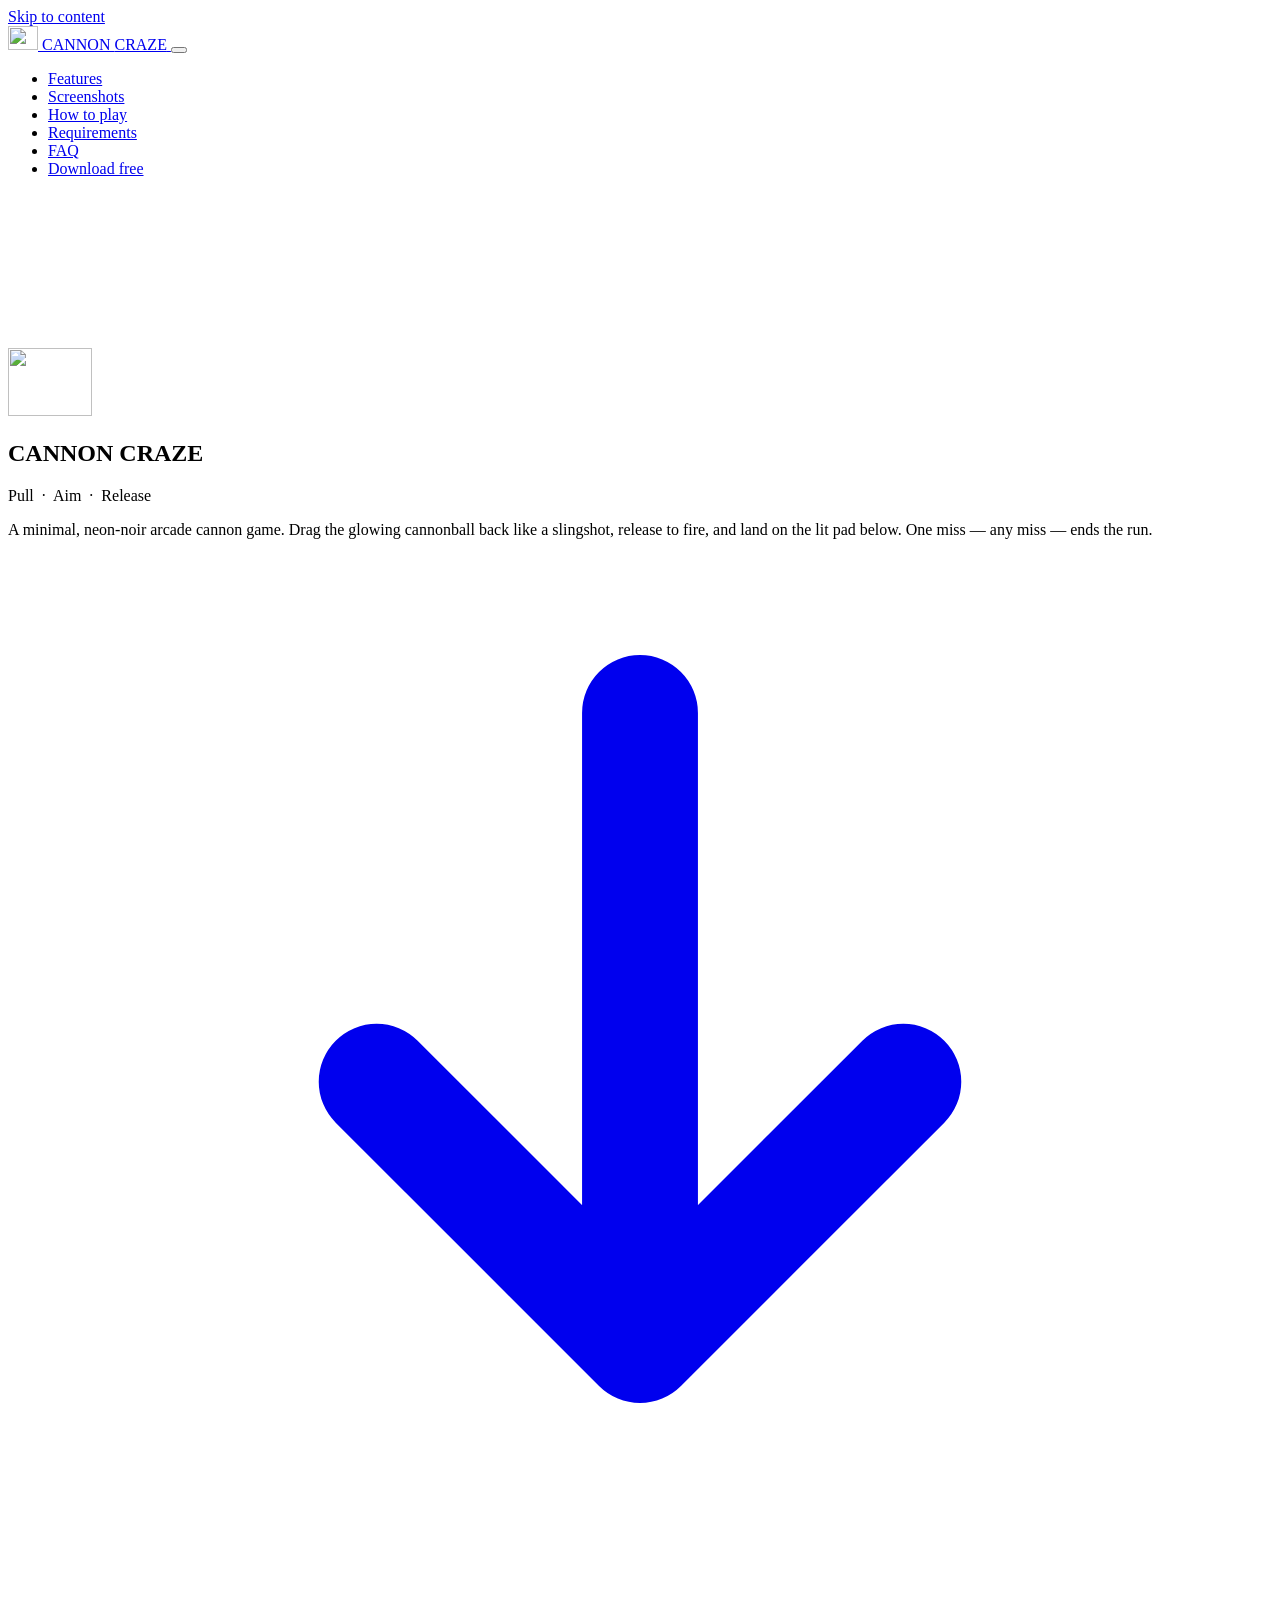
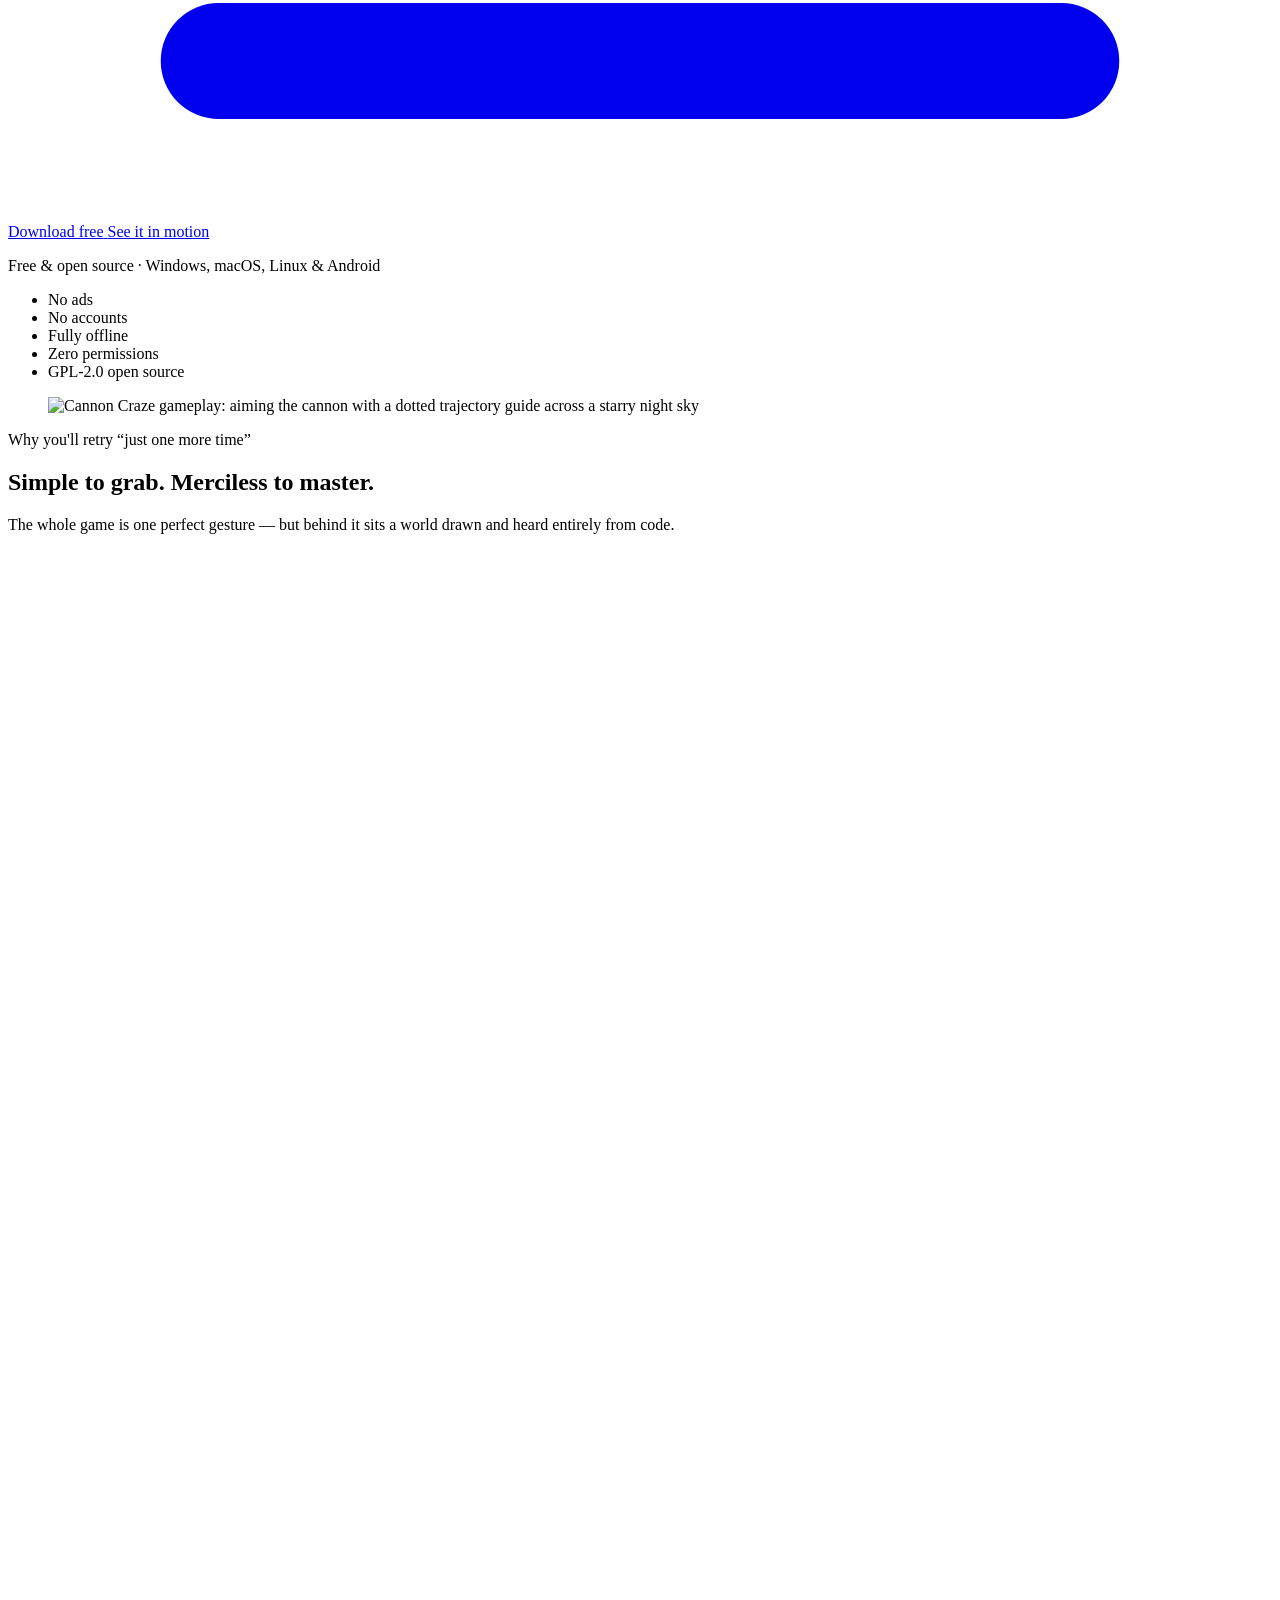
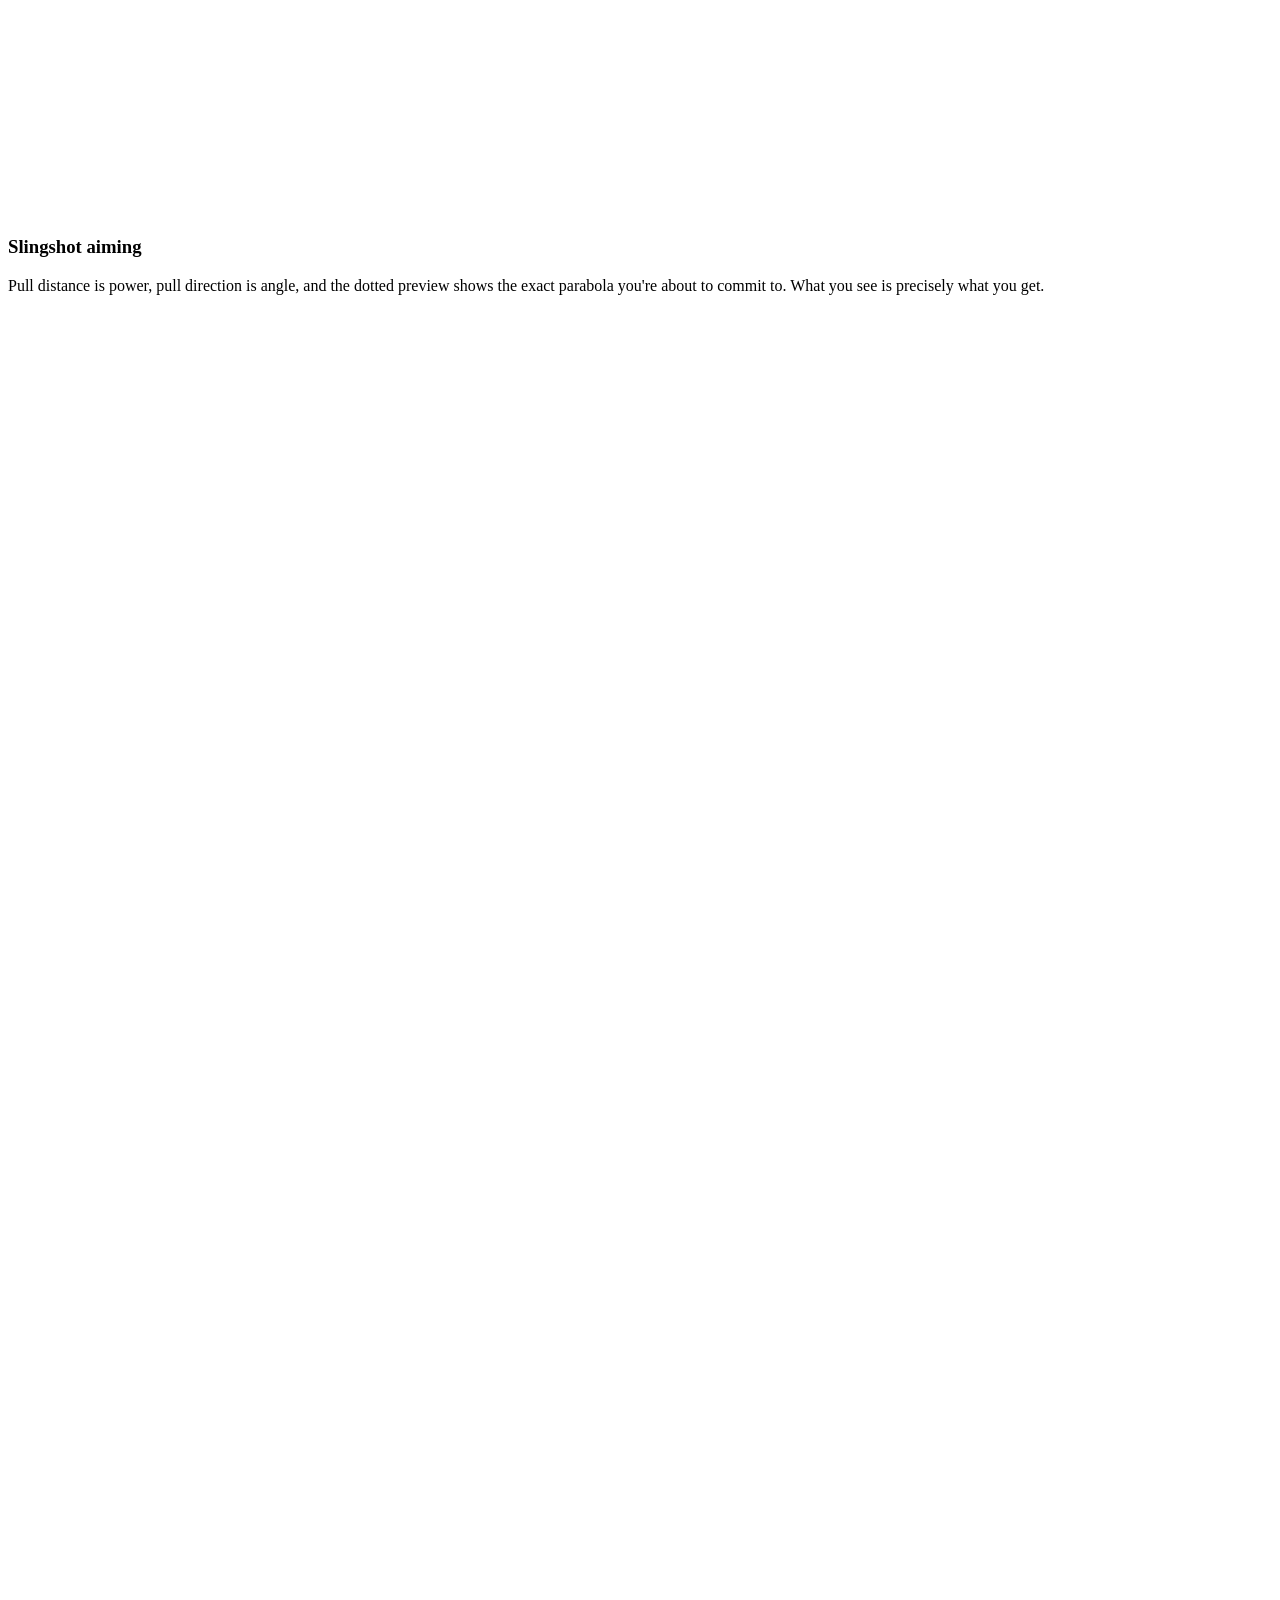
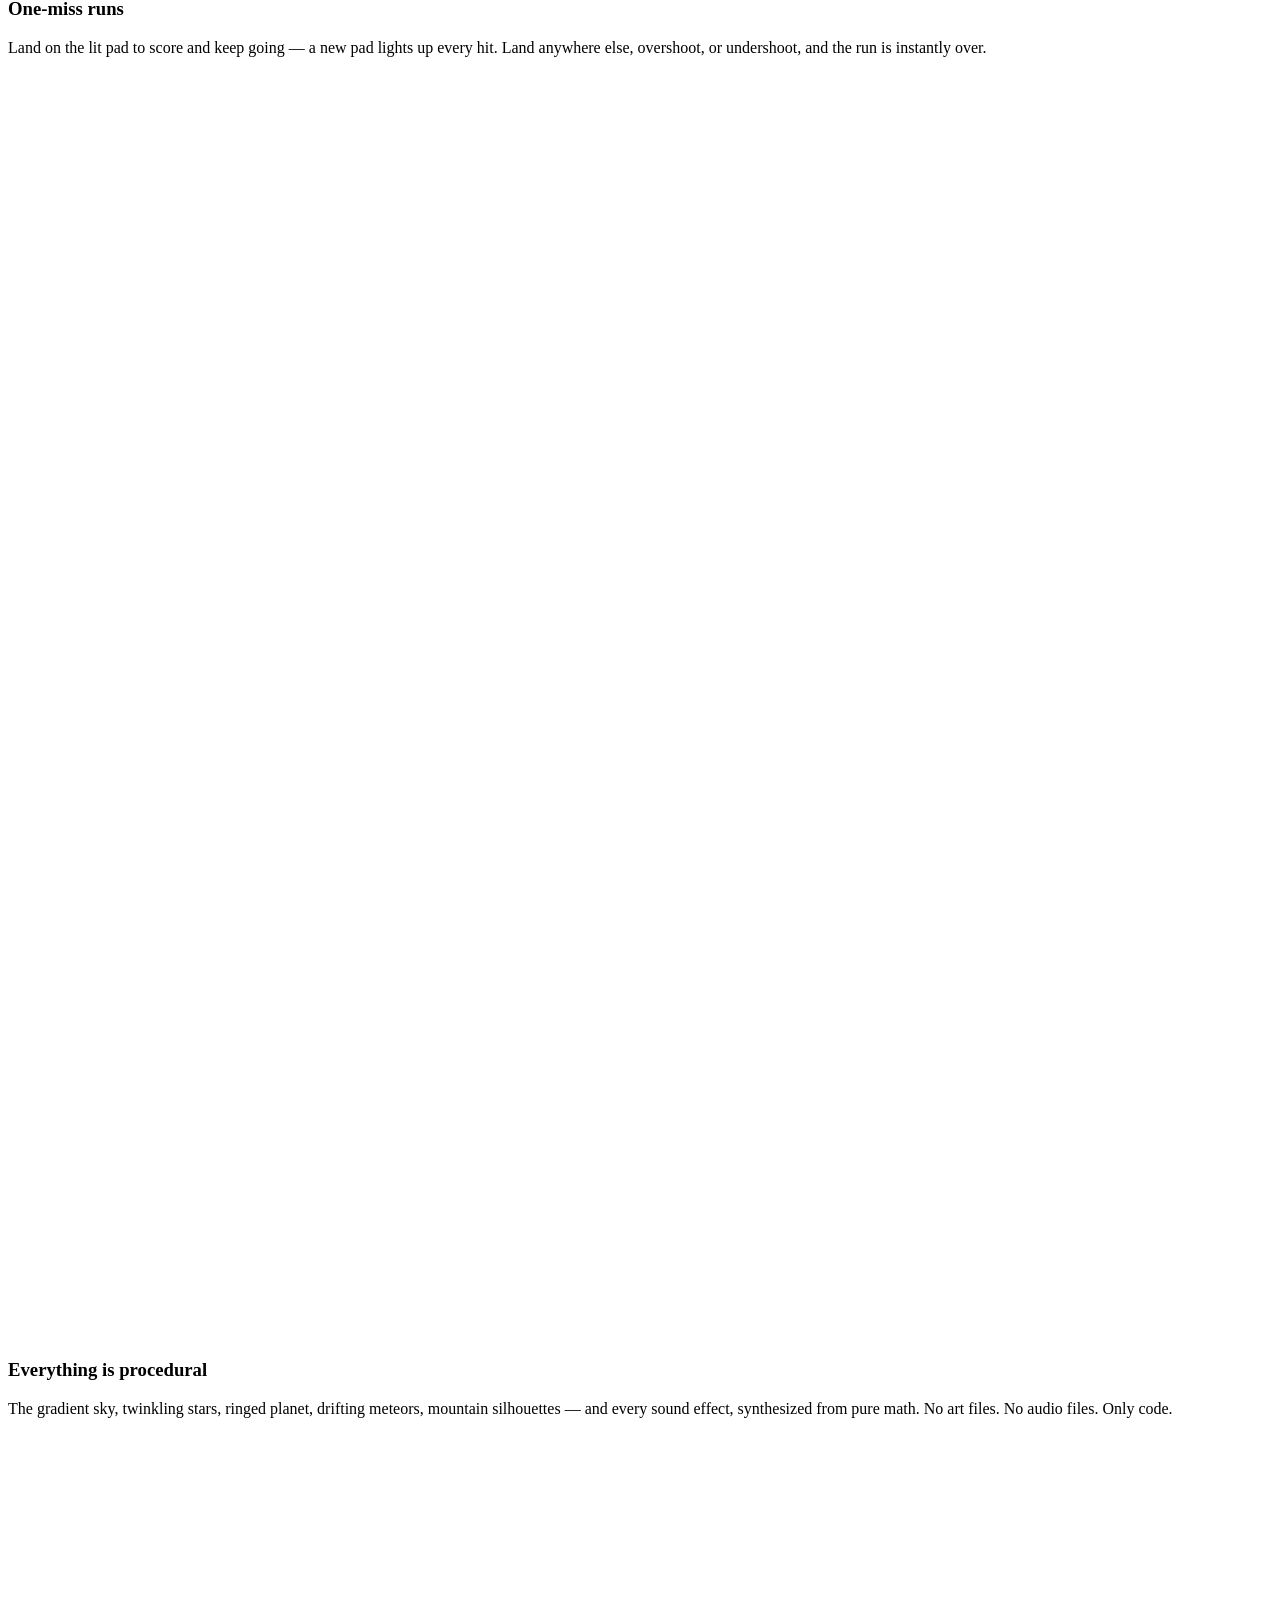
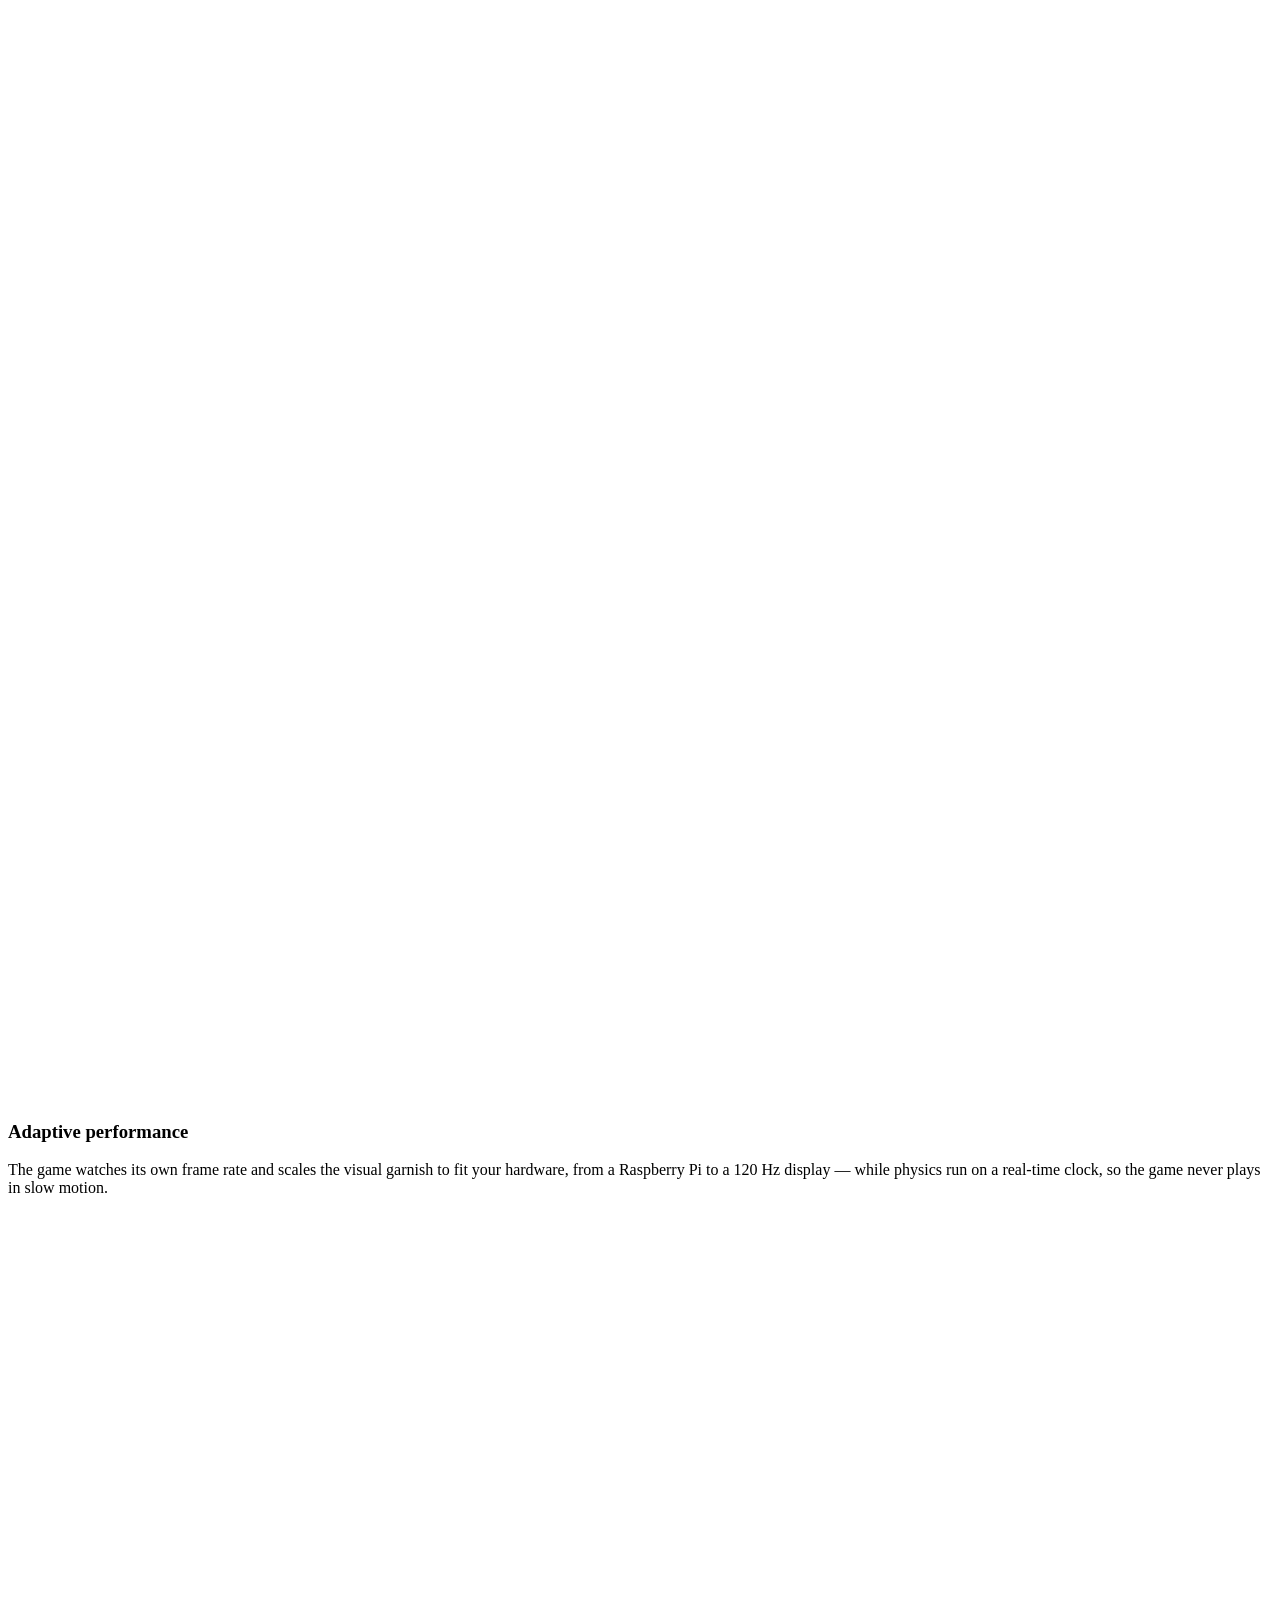
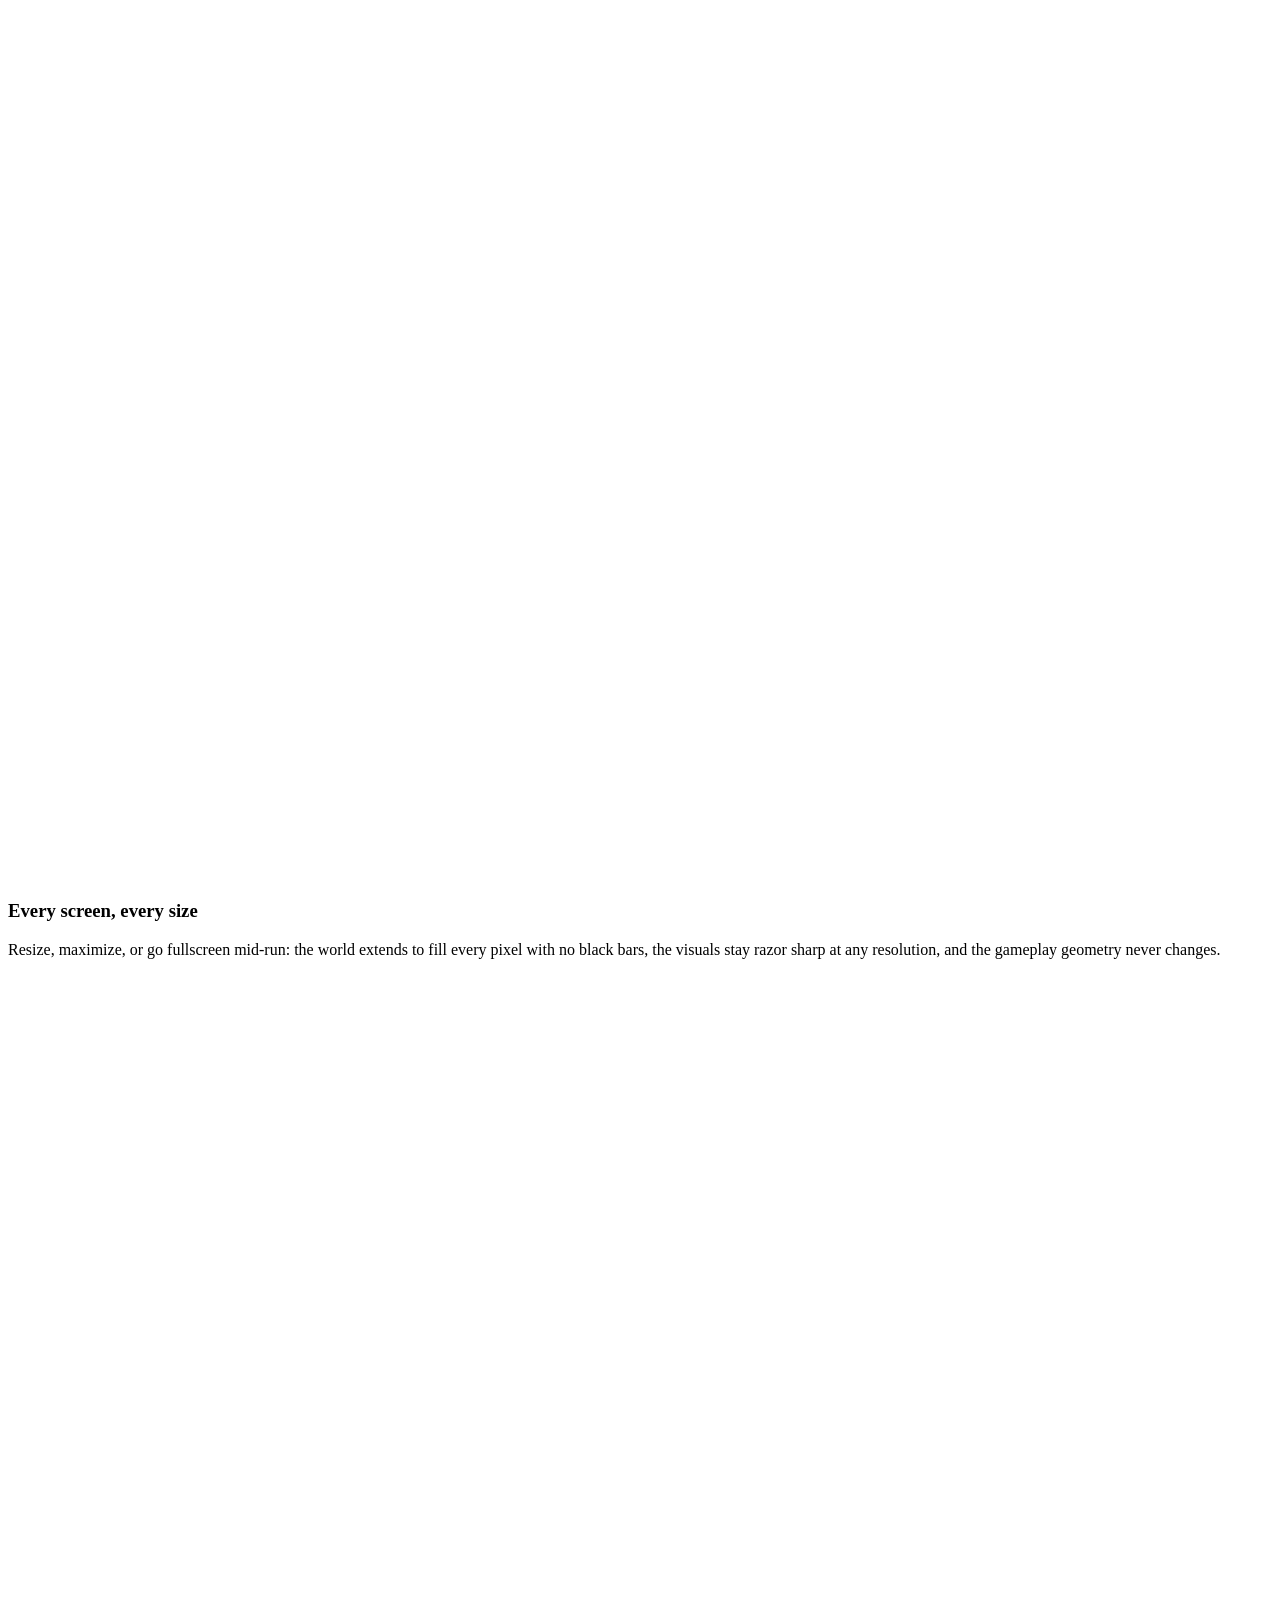
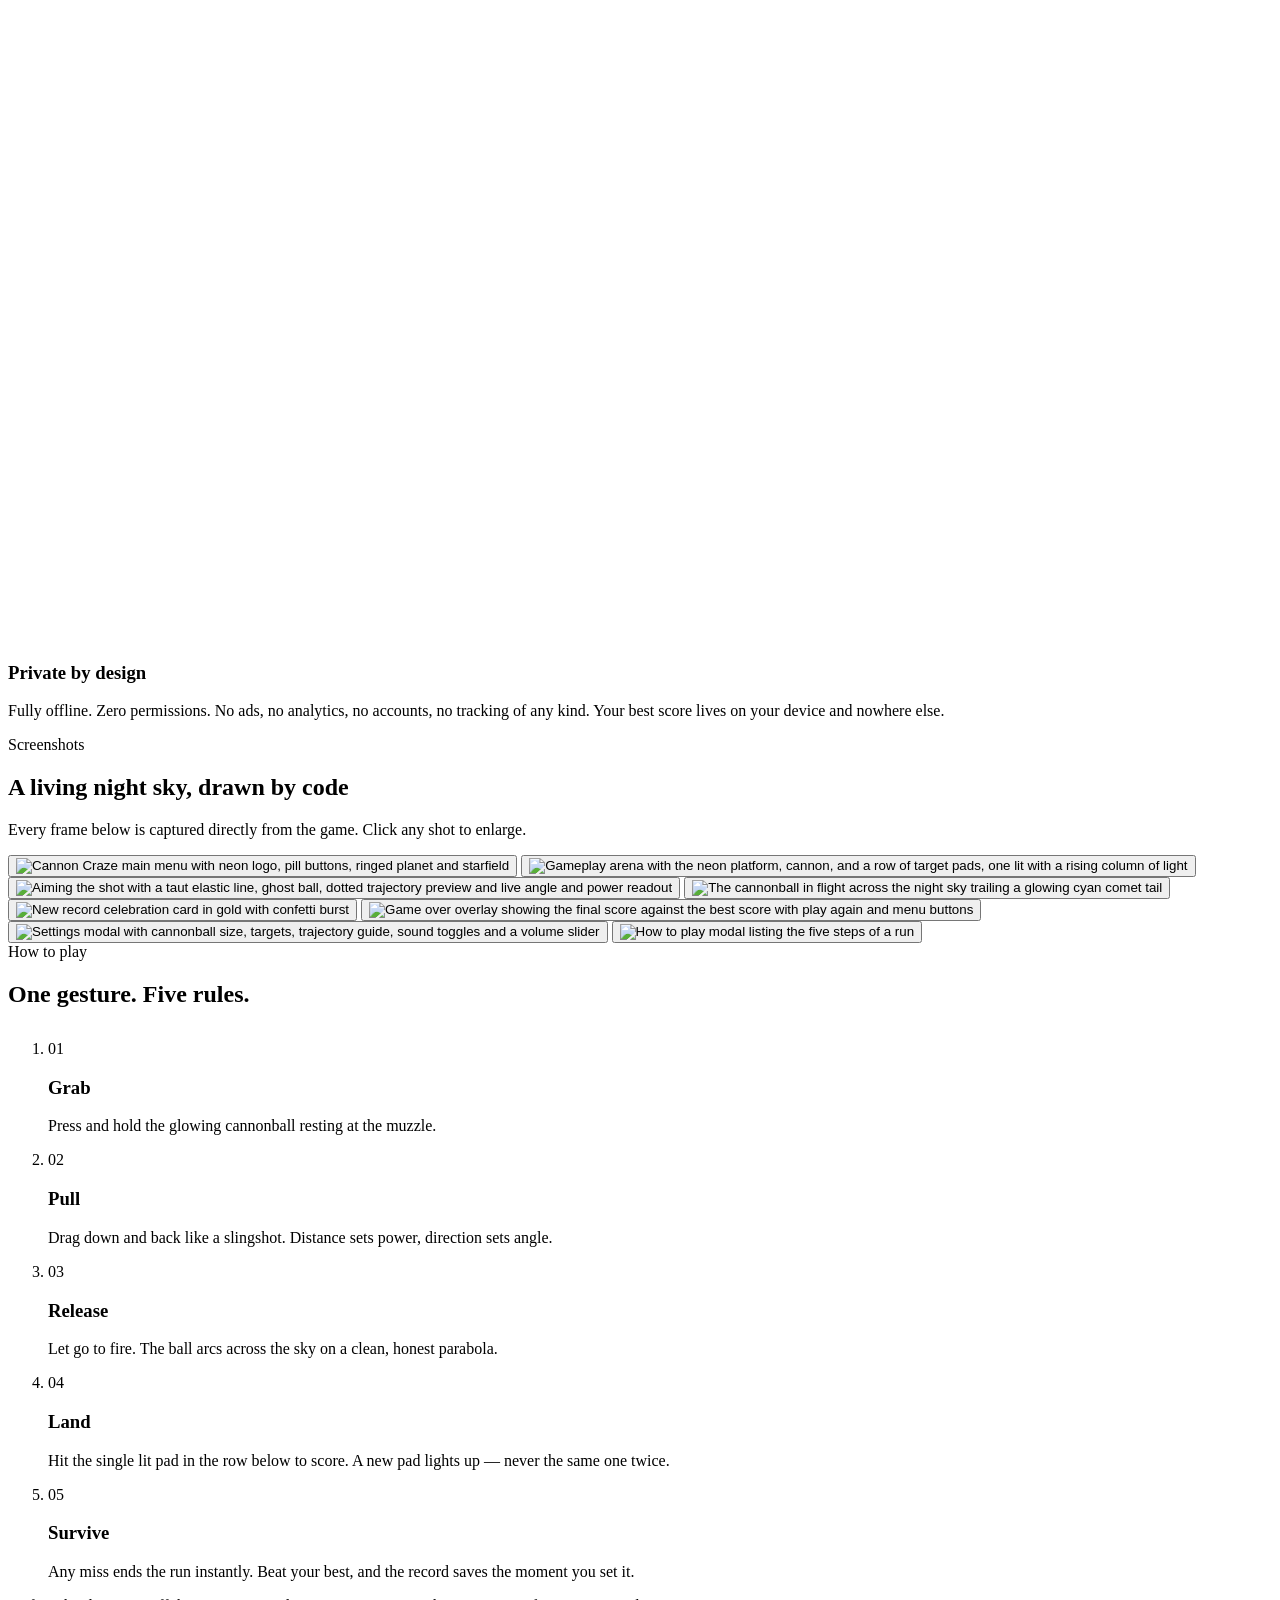
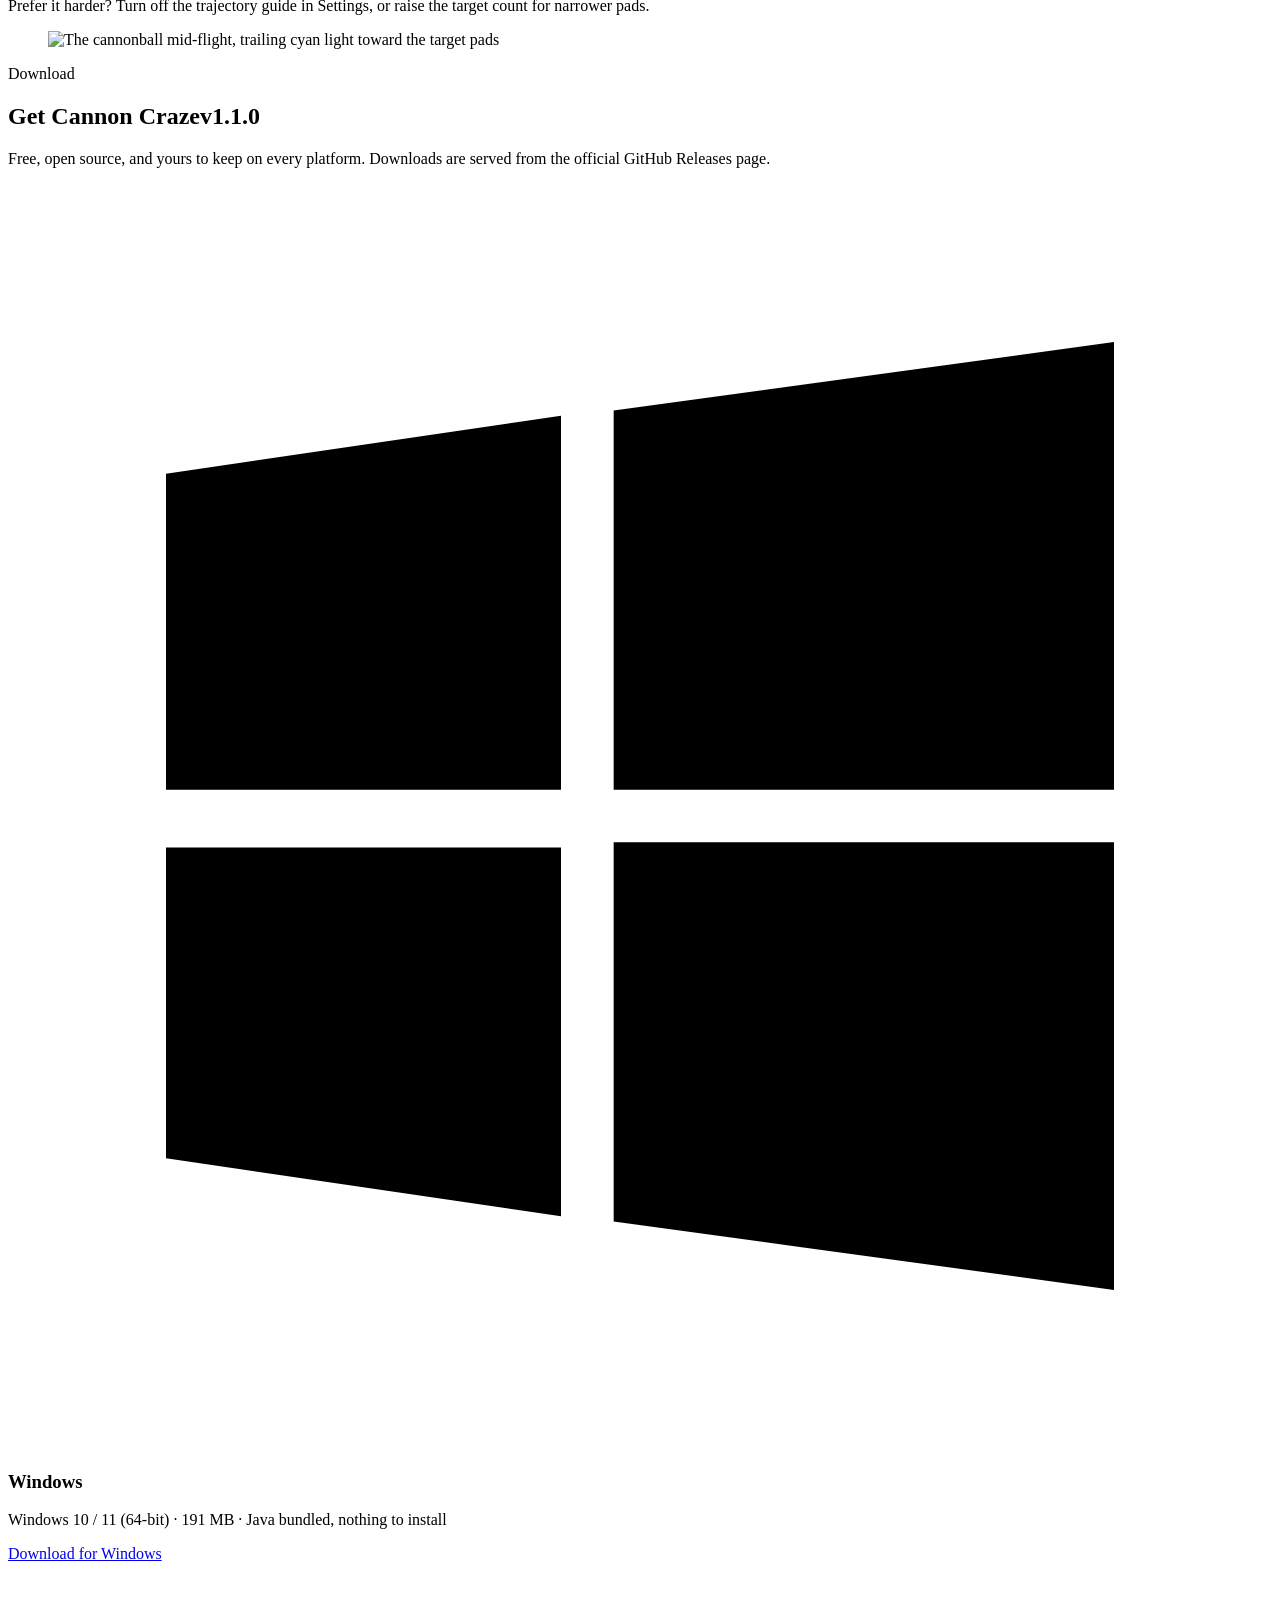
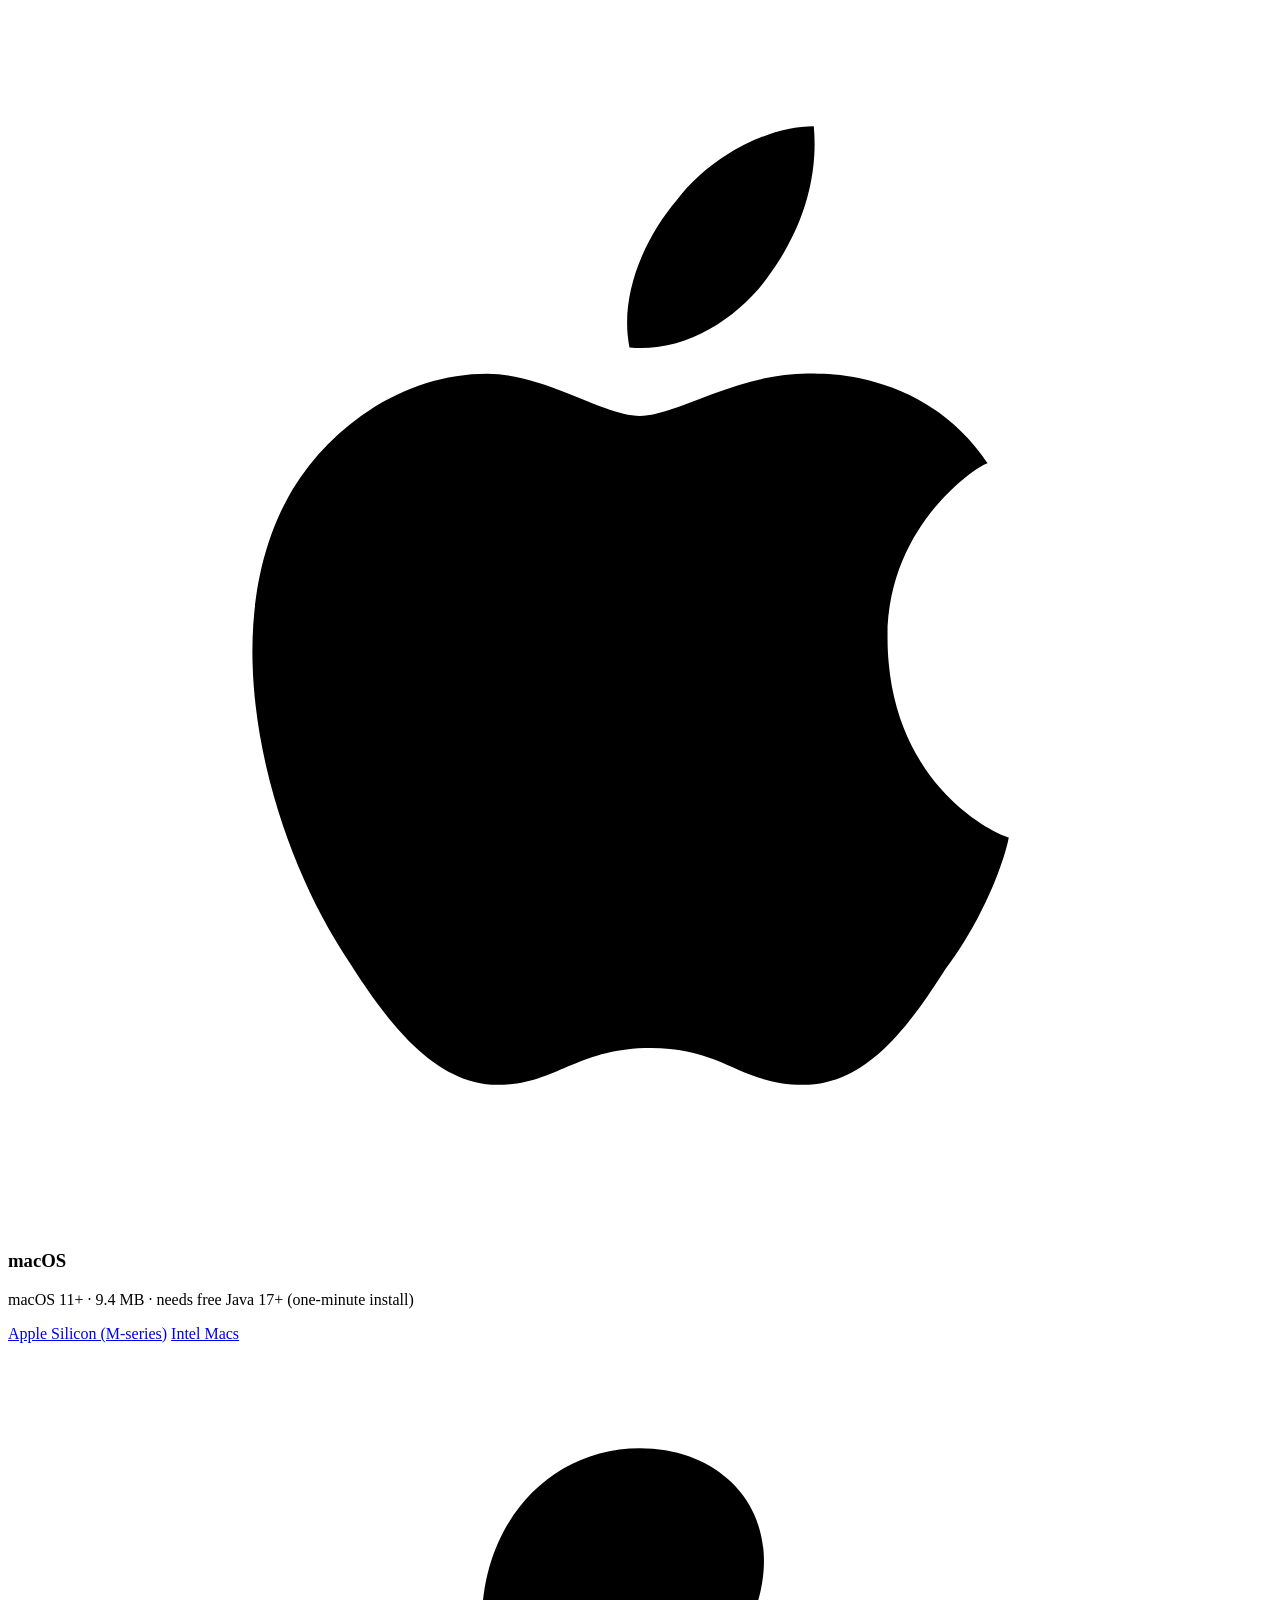
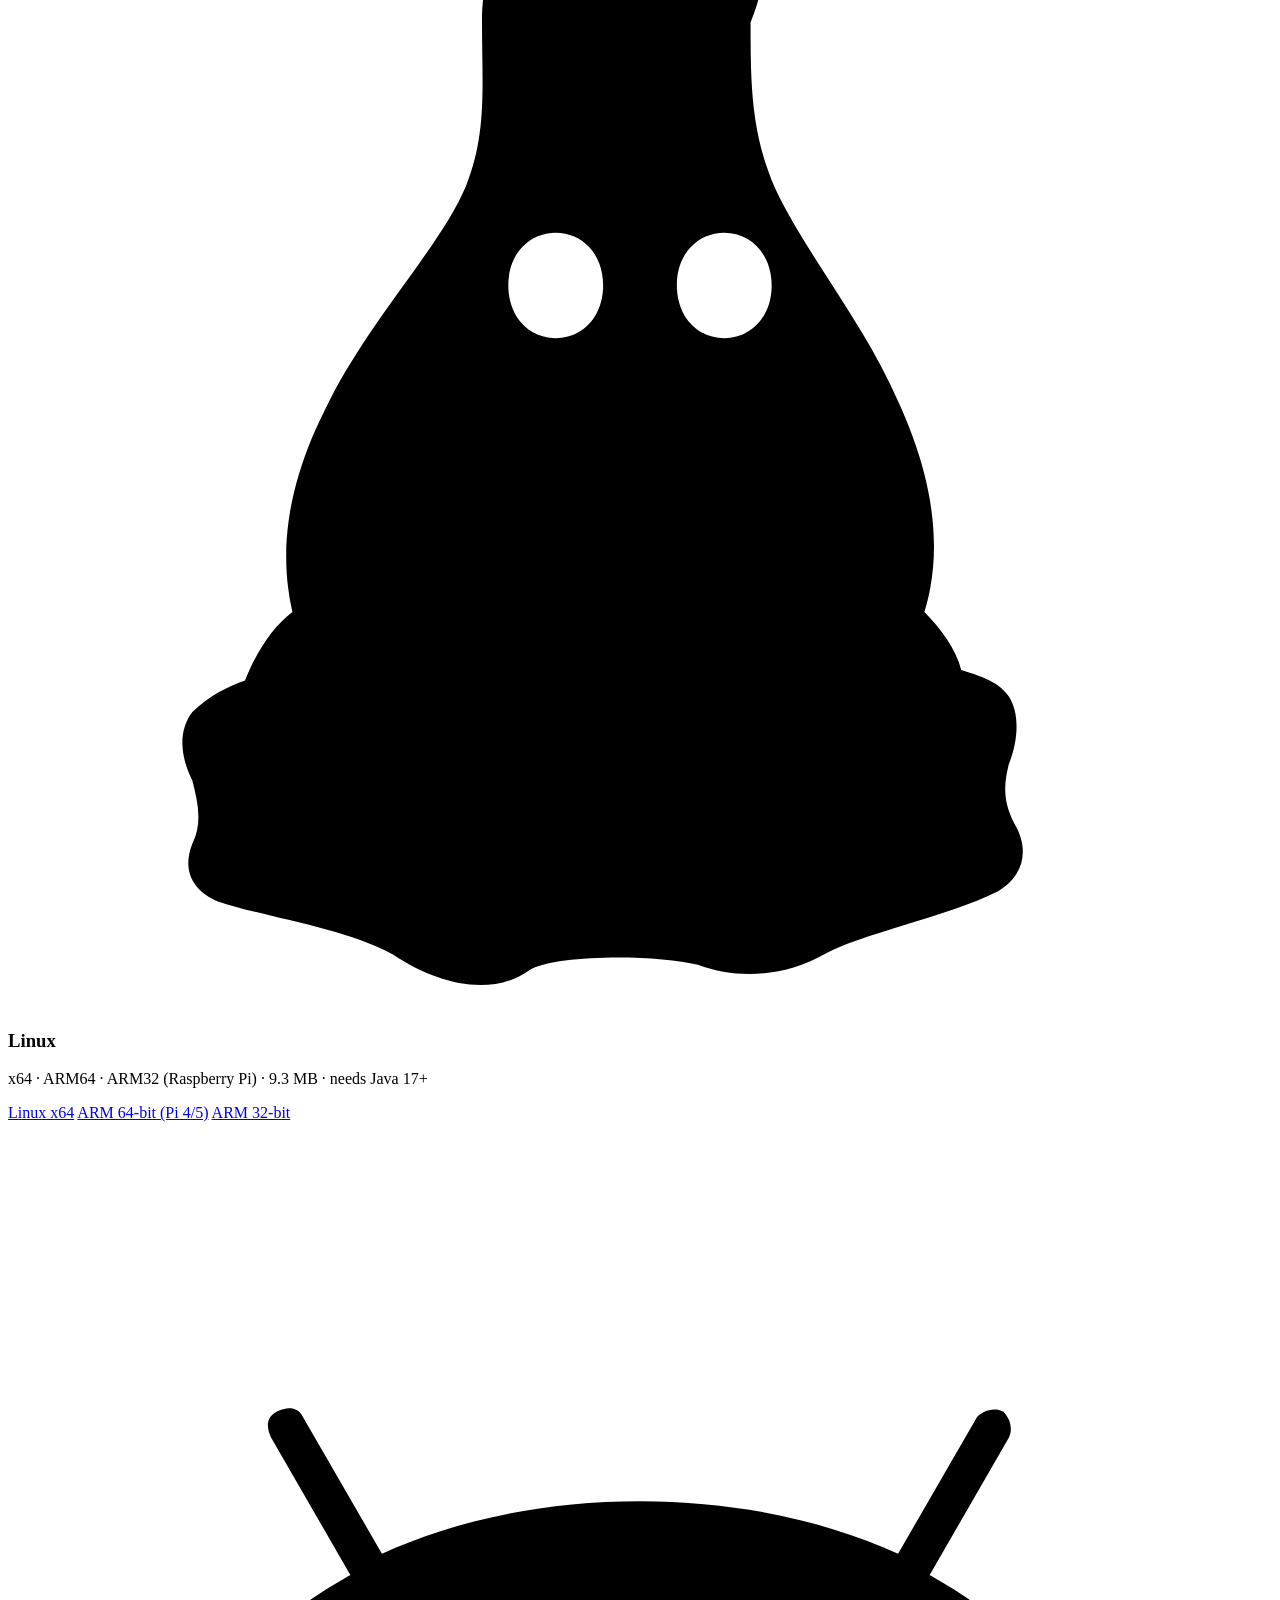
==== website/index.html @ 4be8e4a4 "Release v1.1.0 and landing page" ====
<!DOCTYPE html>
<html lang="en">
<head>
  <meta charset="utf-8">
  <meta name="viewport" content="width=device-width, initial-scale=1">

  <!-- Primary SEO -->
  <title>Cannon Craze — Free Neon Arcade Cannon Game for Windows, macOS, Linux &amp; Android</title>
  <meta name="description" content="Cannon Craze is a free, open-source neon-noir arcade cannon game. Pull the glowing cannonball back like a slingshot, release to fire, land on the lit pad — one miss ends the run. Download for Windows, macOS, Linux and Android.">
  <meta name="keywords" content="Cannon Craze, arcade game, cannon game, slingshot game, free game, open source game, neon game, Processing game, Windows game, macOS game, Linux game, Android game, offline game, no ads">
  <meta name="author" content="Anas Uddin">
  <meta name="robots" content="index, follow, max-image-preview:large">
  <meta name="theme-color" content="#030210">
  <link rel="canonical" href="https://cannoncraze.vercel.app/">

  <!-- Open Graph -->
  <meta property="og:type" content="website">
  <meta property="og:site_name" content="Cannon Craze">
  <meta property="og:title" content="Cannon Craze — Free Neon Arcade Cannon Game">
  <meta property="og:description" content="Pull the glowing cannonball back like a slingshot, release to fire, land on the lit pad. One miss ends the run. Free on Windows, macOS, Linux and Android.">
  <meta property="og:url" content="https://cannoncraze.vercel.app/">
  <meta property="og:image" content="https://cannoncraze.vercel.app/assets/og-image.png">
  <meta property="og:image:width" content="1200">
  <meta property="og:image:height" content="630">
  <meta property="og:image:alt" content="Cannon Craze — a neon cannon fires a glowing ball across a night sky">
  <meta property="og:locale" content="en_US">

  <!-- Twitter -->
  <meta name="twitter:card" content="summary_large_image">
  <meta name="twitter:title" content="Cannon Craze — Free Neon Arcade Cannon Game">
  <meta name="twitter:description" content="Pull. Aim. Release. A merciless one-more-try arcade game, free on Windows, macOS, Linux and Android.">
  <meta name="twitter:image" content="https://cannoncraze.vercel.app/assets/og-image.png">

  <!-- Icons / manifest -->
  <link rel="icon" href="/favicon.ico" sizes="any">
  <link rel="icon" type="image/png" sizes="32x32" href="/assets/icons/icon-32.png">
  <link rel="apple-touch-icon" href="/assets/icons/apple-touch-icon.png">
  <link rel="manifest" href="/site.webmanifest">

  <!-- Performance -->
  <link rel="preload" href="/assets/fonts/montserrat-bold.woff2" as="font" type="font/woff2" crossorigin>
  <link rel="preload" href="/assets/fonts/montserrat-regular.woff2" as="font" type="font/woff2" crossorigin>
  <link rel="stylesheet" href="/styles.css">

  <!-- Structured data -->
  <script type="application/ld+json">
  {
    "@context": "https://schema.org",
    "@graph": [
      {
        "@type": "VideoGame",
        "@id": "https://cannoncraze.vercel.app/#game",
        "name": "Cannon Craze",
        "url": "https://cannoncraze.vercel.app/",
        "image": "https://cannoncraze.vercel.app/assets/og-image.png",
        "screenshot": [
          "https://cannoncraze.vercel.app/assets/screens/gameplay.webp",
          "https://cannoncraze.vercel.app/assets/screens/aiming.webp",
          "https://cannoncraze.vercel.app/assets/screens/menu.webp"
        ],
        "description": "A minimal, neon-noir arcade cannon game. Pull the glowing cannonball back like a slingshot, release to fire, and land on the lit pad. One miss ends the run.",
        "genre": ["Arcade", "Casual", "Physics"],
        "gamePlatform": ["Windows", "macOS", "Linux", "Android"],
        "operatingSystem": "Windows 10, Windows 11, macOS, Linux, Android 5.0+",
        "applicationCategory": "GameApplication",
        "playMode": "SinglePlayer",
        "inLanguage": "en",
        "softwareVersion": "1.1.0",
        "dateModified": "2026-07-10",
        "license": "https://www.gnu.org/licenses/old-licenses/gpl-2.0.html",
        "author": {
          "@type": "Person",
          "name": "Anas Uddin",
          "url": "https://github.com/theanasuddin"
        },
        "offers": {
          "@type": "Offer",
          "price": "0",
          "priceCurrency": "USD",
          "availability": "https://schema.org/InStock"
        }
      },
      {
        "@type": "WebSite",
        "@id": "https://cannoncraze.vercel.app/#website",
        "url": "https://cannoncraze.vercel.app/",
        "name": "Cannon Craze",
        "publisher": { "@type": "Person", "name": "Anas Uddin" },
        "inLanguage": "en"
      },
      {
        "@type": "FAQPage",
        "@id": "https://cannoncraze.vercel.app/#faq",
        "mainEntity": [
          {
            "@type": "Question",
            "name": "Is Cannon Craze free?",
            "acceptedAnswer": { "@type": "Answer", "text": "Yes. Cannon Craze is completely free and open source under the GPL-2.0 license. There are no ads, no purchases, and no accounts." }
          },
          {
            "@type": "Question",
            "name": "Which platforms does Cannon Craze run on?",
            "acceptedAnswer": { "@type": "Answer", "text": "Windows 10/11, macOS (Apple Silicon and Intel), Linux (x64, ARM64 and ARM32 including Raspberry Pi), and Android 5.0 or newer. A Google Play release is in progress; a direct APK is available today." }
          },
          {
            "@type": "Question",
            "name": "Why does Windows SmartScreen warn me when I run the game?",
            "acceptedAnswer": { "@type": "Answer", "text": "The Windows build is not code-signed with a paid certificate, so SmartScreen shows a caution for any new download. Click More info, then Run anyway. The full source code is public on GitHub if you want to verify what you are running." }
          },
          {
            "@type": "Question",
            "name": "Do I need to install Java?",
            "acceptedAnswer": { "@type": "Answer", "text": "Windows: no, the download bundles its own Java runtime. macOS and Linux: yes, install any free Java 17 or newer runtime, for example Temurin from Adoptium — it takes about a minute." }
          },
          {
            "@type": "Question",
            "name": "Does Cannon Craze work offline and collect any data?",
            "acceptedAnswer": { "@type": "Answer", "text": "The game is fully offline, requests zero permissions, contains no ads or analytics, and collects no data at all. Your best score and settings are saved only on your device." }
          },
          {
            "@type": "Question",
            "name": "Will it run on a low-end PC or phone?",
            "acceptedAnswer": { "@type": "Answer", "text": "Yes. The game measures its own frame rate and automatically scales visual effects to fit the hardware, and its physics run on a real-time clock so gameplay speed stays correct even on weak devices. On Android, if the graphics driver fails to start the game twice, it automatically switches to a software renderer and opens anyway." }
          },
          {
            "@type": "Question",
            "name": "Where is my high score saved?",
            "acceptedAnswer": { "@type": "Answer", "text": "On desktop it is a small text file in the data folder next to the game. On Android it lives in the app's private storage. Nothing ever leaves your device." }
          }
        ]
      }
    ]
  }
  </script>
</head>
<body>
  <a class="skip-link" href="#main">Skip to content</a>

  <!-- ======================= Nav ======================= -->
  <header class="nav" id="nav">
    <div class="container nav-inner">
      <a class="nav-brand" href="#top" aria-label="Cannon Craze home">
        <img src="/assets/icons/logo.svg" alt="" width="30" height="24">
        <span>CANNON&nbsp;<span class="accent">CRAZE</span></span>
      </a>
      <button class="nav-toggle" id="navToggle" aria-label="Toggle menu" aria-expanded="false" aria-controls="navLinks">
        <span></span><span></span><span></span>
      </button>
      <ul class="nav-links" id="navLinks">
        <li><a href="#features">Features</a></li>
        <li><a href="#screenshots">Screenshots</a></li>
        <li><a href="#how-to-play">How to play</a></li>
        <li><a href="#requirements">Requirements</a></li>
        <li><a href="#faq">FAQ</a></li>
        <li><a class="btn btn-primary btn-small" href="#download">Download free</a></li>
      </ul>
    </div>
  </header>

  <main id="main">
    <!-- ======================= Hero ======================= -->
    <section class="hero" id="top">
      <canvas id="starfield" aria-hidden="true"></canvas>
      <div class="container">
        <img class="hero-crest" src="/assets/icons/logo.svg" alt="" width="84" height="68">
        <h1>CANNON&nbsp;<span class="accent">CRAZE</span></h1>
        <p class="hero-tagline">Pull&ensp;·&ensp;Aim&ensp;·&ensp;Release</p>
        <p class="hero-copy">
          A minimal, neon-noir arcade cannon game. Drag the glowing cannonball back
          like a slingshot, release to fire, and land on the lit pad below.
          One miss — any miss — ends the run.
        </p>
        <div class="hero-ctas">
          <a class="btn btn-primary" id="heroDownload" href="#download">
            <svg viewBox="0 0 24 24" fill="none" stroke="currentColor" stroke-width="2.2" stroke-linecap="round" stroke-linejoin="round" aria-hidden="true"><path d="M12 3v12m0 0 5-5m-5 5-5-5M4 21h16"/></svg>
            <span id="heroDownloadLabel">Download free</span>
          </a>
          <a class="btn btn-ghost" href="#screenshots">See it in motion</a>
        </div>
        <p class="hero-sub" id="heroSub">Free &amp; open source · Windows, macOS, Linux &amp; Android</p>
        <ul class="hero-badges">
          <li>No ads</li>
          <li>No accounts</li>
          <li>Fully offline</li>
          <li>Zero permissions</li>
          <li>GPL-2.0 open source</li>
        </ul>
        <figure class="hero-shot reveal">
          <img src="/assets/screens/aiming.webp" alt="Cannon Craze gameplay: aiming the cannon with a dotted trajectory guide across a starry night sky" width="960" height="600" fetchpriority="high">
        </figure>
      </div>
    </section>

    <!-- ======================= Features ======================= -->
    <section class="section" id="features">
      <div class="container">
        <div class="section-head reveal">
          <span class="kicker">Why you'll retry “just one more time”</span>
          <h2>Simple to grab. Merciless to master.</h2>
          <p>The whole game is one perfect gesture — but behind it sits a world drawn and heard entirely from code.</p>
        </div>
        <div class="features-grid">
          <article class="card reveal">
            <div class="feature-icon"><svg viewBox="0 0 24 24" fill="none" stroke-width="1.8" stroke-linecap="round" stroke-linejoin="round"><path d="M4 20c4-1 6-3 7-7m0 0c.5-2.5 2-6 6-9 1 4-.5 8-3 10.5M11 13l3.5 3.5M8 16l-2 2"/></svg></div>
            <h3>Slingshot aiming</h3>
            <p>Pull distance is power, pull direction is angle, and the dotted preview shows the exact parabola you're about to commit to. What you see is precisely what you get.</p>
          </article>
          <article class="card reveal">
            <div class="feature-icon"><svg viewBox="0 0 24 24" fill="none" stroke-width="1.8" stroke-linecap="round" stroke-linejoin="round"><circle cx="12" cy="12" r="9"/><path d="M12 7v5l3 3"/></svg></div>
            <h3>One-miss runs</h3>
            <p>Land on the lit pad to score and keep going — a new pad lights up every hit. Land anywhere else, overshoot, or undershoot, and the run is instantly over.</p>
          </article>
          <article class="card reveal">
            <div class="feature-icon"><svg viewBox="0 0 24 24" fill="none" stroke-width="1.8" stroke-linecap="round" stroke-linejoin="round"><path d="M12 3l1.9 5.6L20 10l-5 3.6L16.5 20 12 16.5 7.5 20 9 13.6 4 10l6.1-1.4z"/></svg></div>
            <h3>Everything is procedural</h3>
            <p>The gradient sky, twinkling stars, ringed planet, drifting meteors, mountain silhouettes — and every sound effect, synthesized from pure math. No art files. No audio files. Only code.</p>
          </article>
          <article class="card reveal">
            <div class="feature-icon"><svg viewBox="0 0 24 24" fill="none" stroke-width="1.8" stroke-linecap="round" stroke-linejoin="round"><path d="M13 3 4 14h6l-1 7 9-11h-6z"/></svg></div>
            <h3>Adaptive performance</h3>
            <p>The game watches its own frame rate and scales the visual garnish to fit your hardware, from a Raspberry Pi to a 120&nbsp;Hz display — while physics run on a real-time clock, so the game never plays in slow motion.</p>
          </article>
          <article class="card reveal">
            <div class="feature-icon"><svg viewBox="0 0 24 24" fill="none" stroke-width="1.8" stroke-linecap="round" stroke-linejoin="round"><rect x="3" y="5" width="18" height="13" rx="2"/><path d="M8 21h8m-4-3v3"/></svg></div>
            <h3>Every screen, every size</h3>
            <p>Resize, maximize, or go fullscreen mid-run: the world extends to fill every pixel with no black bars, the visuals stay razor sharp at any resolution, and the gameplay geometry never changes.</p>
          </article>
          <article class="card reveal">
            <div class="feature-icon"><svg viewBox="0 0 24 24" fill="none" stroke-width="1.8" stroke-linecap="round" stroke-linejoin="round"><path d="M12 3l8 4v5c0 4.5-3.2 7.8-8 9-4.8-1.2-8-4.5-8-9V7z"/><path d="m9 12 2 2 4-4"/></svg></div>
            <h3>Private by design</h3>
            <p>Fully offline. Zero permissions. No ads, no analytics, no accounts, no tracking of any kind. Your best score lives on your device and nowhere else.</p>
          </article>
        </div>
      </div>
    </section>

    <!-- ======================= Screenshots ======================= -->
    <section class="section center" id="screenshots">
      <div class="container">
        <div class="section-head reveal">
          <span class="kicker">Screenshots</span>
          <h2>A living night sky, drawn by code</h2>
          <p>Every frame below is captured directly from the game. Click any shot to enlarge.</p>
        </div>
        <div class="gallery" id="gallery">
          <button type="button" data-caption="The main menu under a living night sky"><img loading="lazy" src="/assets/screens/menu.webp" alt="Cannon Craze main menu with neon logo, pill buttons, ringed planet and starfield" width="960" height="600"></button>
          <button type="button" data-caption="The arena — score, best, and the row of target pads"><img loading="lazy" src="/assets/screens/gameplay.webp" alt="Gameplay arena with the neon platform, cannon, and a row of target pads, one lit with a rising column of light" width="960" height="600"></button>
          <button type="button" data-caption="Aiming — the elastic pull and the dotted trajectory guide"><img loading="lazy" src="/assets/screens/aiming.webp" alt="Aiming the shot with a taut elastic line, ghost ball, dotted trajectory preview and live angle and power readout" width="960" height="600"></button>
          <button type="button" data-caption="In flight — a comet tail of fading cyan"><img loading="lazy" src="/assets/screens/flight.webp" alt="The cannonball in flight across the night sky trailing a glowing cyan comet tail" width="960" height="600"></button>
          <button type="button" data-caption="New record — gold confetti and an instant save"><img loading="lazy" src="/assets/screens/newrecord.webp" alt="New record celebration card in gold with confetti burst" width="960" height="600"></button>
          <button type="button" data-caption="Game over — a glass card against the dimmed arena"><img loading="lazy" src="/assets/screens/gameover.webp" alt="Game over overlay showing the final score against the best score with play again and menu buttons" width="960" height="600"></button>
          <button type="button" data-caption="Settings — every change saves automatically"><img loading="lazy" src="/assets/screens/settings.webp" alt="Settings modal with cannonball size, targets, trajectory guide, sound toggles and a volume slider" width="960" height="600"></button>
          <button type="button" data-caption="How to play — the five-step primer, in-game"><img loading="lazy" src="/assets/screens/help.webp" alt="How to play modal listing the five steps of a run" width="960" height="600"></button>
        </div>
      </div>
    </section>

    <!-- ======================= How to play ======================= -->
    <section class="section" id="how-to-play">
      <div class="container howto">
        <div>
          <div class="section-head reveal" style="margin-bottom:2rem">
            <span class="kicker">How to play</span>
            <h2>One gesture. Five rules.</h2>
          </div>
          <ol class="steps">
            <li class="reveal"><span class="num">01</span><div><h3>Grab</h3><p>Press and hold the glowing cannonball resting at the muzzle.</p></div></li>
            <li class="reveal"><span class="num">02</span><div><h3>Pull</h3><p>Drag down and back like a slingshot. Distance sets power, direction sets angle.</p></div></li>
            <li class="reveal"><span class="num">03</span><div><h3>Release</h3><p>Let go to fire. The ball arcs across the sky on a clean, honest parabola.</p></div></li>
            <li class="reveal"><span class="num">04</span><div><h3>Land</h3><p>Hit the single lit pad in the row below to score. A new pad lights up — never the same one twice.</p></div></li>
            <li class="reveal"><span class="num">05</span><div><h3>Survive</h3><p>Any miss ends the run instantly. Beat your best, and the record saves the moment you set it.</p></div></li>
          </ol>
          <p class="howto-note reveal">Prefer it harder? Turn off the trajectory guide in Settings, or raise the target count for narrower pads.</p>
        </div>
        <figure class="howto-shot reveal">
          <img loading="lazy" src="/assets/screens/flight.webp" alt="The cannonball mid-flight, trailing cyan light toward the target pads" width="960" height="600">
        </figure>
      </div>
    </section>

    <!-- ======================= Download ======================= -->
    <section class="section center" id="download">
      <div class="container">
        <div class="section-head reveal">
          <span class="kicker">Download</span>
          <h2>Get Cannon Craze<span class="dl-version">v1.1.0</span></h2>
          <p>Free, open source, and yours to keep on every platform. Downloads are served from the official GitHub Releases page.</p>
        </div>
        <div class="dl-grid">
          <article class="card dl-card reveal" data-os="windows">
            <div class="dl-head">
              <svg viewBox="0 0 24 24" aria-hidden="true"><path d="M3 5.5 10.5 4.4v7.1H3zm0 13 7.5 1.1v-7H3zm8.5 1.2L21 21V12.5h-9.5zm0-15.4v7.2H21V3z"/></svg>
              <h3>Windows</h3>
            </div>
            <p class="dl-meta">Windows 10 / 11 (64-bit) · 191 MB · Java bundled, nothing to install</p>
            <div class="dl-buttons">
              <a class="btn btn-primary" href="https://github.com/theanasuddin/CannonCraze/releases/latest/download/CannonCraze-windows-x64.zip" rel="noopener">Download for Windows</a>
            </div>
          </article>

          <article class="card dl-card reveal" data-os="macos">
            <div class="dl-head">
              <svg viewBox="0 0 24 24" aria-hidden="true"><path d="M16.7 12.8c0-2.2 1.8-3.3 1.9-3.3-1-1.5-2.6-1.7-3.2-1.7-1.4-.1-2.7.8-3.4.8s-1.8-.8-2.9-.8C7.6 7.8 6.2 8.7 5.4 10c-1.6 2.7-.4 6.8 1.1 9 .7 1.1 1.6 2.3 2.8 2.3 1.1 0 1.5-.7 2.9-.7s1.7.7 2.9.7 2-1.1 2.7-2.2c.9-1.2 1.2-2.4 1.2-2.5-.1 0-2.3-.9-2.3-3.8zM14.4 6c.6-.8 1-1.8.9-2.9-.9 0-2 .6-2.6 1.4-.6.7-1.1 1.8-.9 2.8 1 .1 2-.5 2.6-1.3z"/></svg>
              <h3>macOS</h3>
            </div>
            <p class="dl-meta">macOS 11+ · 9.4 MB · needs free Java 17+ (one-minute install)</p>
            <div class="dl-buttons">
              <a class="btn btn-primary" href="https://github.com/theanasuddin/CannonCraze/releases/latest/download/CannonCraze-macos-apple-silicon.zip" rel="noopener">Apple Silicon (M-series)</a>
              <a class="btn btn-ghost" href="https://github.com/theanasuddin/CannonCraze/releases/latest/download/CannonCraze-macos-intel.zip" rel="noopener">Intel Macs</a>
            </div>
          </article>

          <article class="card dl-card reveal" data-os="linux">
            <div class="dl-head">
              <svg viewBox="0 0 24 24" aria-hidden="true"><path d="M12 2c-1.7 0-3 1.4-3 3.3 0 1.2.1 2.1-.3 3.1-.5 1.2-1.9 2.6-2.7 4.3-.6 1.2-.9 2.5-.6 3.8-.4.3-.7.8-.9 1.3-.3.1-.7.3-1 .6-.3.4-.2.9 0 1.3.1.4.2.8 0 1.2-.2.5 0 .9.5 1.1.9.3 2.4.5 3.3 1 .9.6 1.9.8 2.6.3.5-.3 2.4-.3 3.2-.1.8.3 1.7.2 2.4-.2s2.3-.7 3.3-1.2c.5-.3.6-.8.3-1.3-.2-.4-.2-.7-.1-1.1.2-.5.2-1 0-1.3-.2-.3-.6-.4-.9-.5-.1-.4-.4-.8-.7-1.1.4-1.3.1-2.7-.5-4-.7-1.6-1.9-3-2.4-4.2-.4-1-.4-1.9-.4-3C14.9 3.4 13.7 2 12 2zm-1.6 7.3c.5 0 .9.4.9 1s-.4 1-.9 1-.9-.4-.9-1 .4-1 .9-1zm3.2 0c.5 0 .9.4.9 1s-.4 1-.9 1-.9-.4-.9-1 .4-1 .9-1z"/></svg>
              <h3>Linux</h3>
            </div>
            <p class="dl-meta">x64 · ARM64 · ARM32 (Raspberry Pi) · 9.3 MB · needs Java 17+</p>
            <div class="dl-buttons">
              <a class="btn btn-primary" href="https://github.com/theanasuddin/CannonCraze/releases/latest/download/CannonCraze-linux-x64.zip" rel="noopener">Linux x64</a>
              <a class="btn btn-ghost btn-small" href="https://github.com/theanasuddin/CannonCraze/releases/latest/download/CannonCraze-linux-arm64.zip" rel="noopener">ARM 64-bit (Pi 4/5)</a>
              <a class="btn btn-ghost btn-small" href="https://github.com/theanasuddin/CannonCraze/releases/latest/download/CannonCraze-linux-arm32.zip" rel="noopener">ARM 32-bit</a>
            </div>
          </article>

          <article class="card dl-card reveal" data-os="android">
            <div class="dl-head">
              <svg viewBox="0 0 24 24" aria-hidden="true"><path d="M17.5 8.6 19 6c.1-.2 0-.4-.1-.5-.2-.1-.4 0-.5.1l-1.5 2.6C15.6 7.6 13.9 7.2 12 7.2s-3.6.4-4.9 1L5.6 5.6c-.1-.2-.3-.2-.5-.1-.2.1-.2.3-.1.5l1.5 2.6C4 10 2.3 12.3 2 15h20c-.3-2.7-2-5-4.5-6.4zM7.8 12.4c-.5 0-.9-.4-.9-.9s.4-.9.9-.9.9.4.9.9-.4.9-.9.9zm8.4 0c-.5 0-.9-.4-.9-.9s.4-.9.9-.9.9.4.9.9-.4.9-.9.9z"/></svg>
              <h3>Android</h3>
            </div>
            <p class="dl-meta">Android 5.0+ · 3.4 MB APK · fullscreen landscape, zero permissions</p>
            <div class="dl-buttons">
              <a class="btn btn-primary" href="https://github.com/theanasuddin/CannonCraze/releases/latest/download/CannonCraze-android.apk" rel="noopener">Download APK</a>
              <span class="badge-soon" title="The Google Play release is in review">Google Play — coming soon</span>
            </div>
          </article>
        </div>
        <p class="dl-note reveal">
          Install help for every platform lives in the
          <a href="https://github.com/theanasuddin/CannonCraze#download-and-install" rel="noopener">install guide</a>.
          Older versions and checksums: <a href="https://github.com/theanasuddin/CannonCraze/releases" rel="noopener">all releases</a>.
          Sideloading the APK requires allowing installs from your browser in Android settings.
        </p>
      </div>
    </section>

    <!-- ======================= Requirements ======================= -->
    <section class="section" id="requirements">
      <div class="container">
        <div class="section-head reveal">
          <span class="kicker">System requirements</span>
          <h2>It runs on almost anything</h2>
          <p>Cannon Craze adapts its visual quality to your hardware automatically — these are the honest floors, not wishful minimums.</p>
        </div>
        <div class="req-wrap reveal">
          <table class="req">
            <thead>
              <tr>
                <th scope="col"></th>
                <th scope="col">Windows</th>
                <th scope="col">macOS</th>
                <th scope="col">Linux</th>
                <th scope="col">Android</th>
              </tr>
            </thead>
            <tbody>
              <tr>
                <th scope="row">OS version</th>
                <td>Windows 10 or 11 (64-bit)</td>
                <td>macOS 11 Big Sur or newer</td>
                <td>Any modern distro (x64 / ARM64 / ARM32)</td>
                <td>Android 5.0 (API 21) or newer</td>
              </tr>
              <tr>
                <th scope="row">Processor</th>
                <td>Any dual-core x64 CPU</td>
                <td>Apple Silicon or Intel</td>
                <td>Dual-core x64 or ARM (Raspberry Pi 3+)</td>
                <td>Any ARM or x86 chipset</td>
              </tr>
              <tr>
                <th scope="row">Memory</th>
                <td>2 GB RAM</td>
                <td>2 GB RAM</td>
                <td>1 GB RAM</td>
                <td>1 GB RAM</td>
              </tr>
              <tr>
                <th scope="row">Graphics</th>
                <td>Any GPU or integrated graphics</td>
                <td>Any</td>
                <td>Any</td>
                <td>OpenGL ES 2.0 (auto software fallback)</td>
              </tr>
              <tr>
                <th scope="row">Storage</th>
                <td>400 MB free (Java bundled)</td>
                <td>40 MB free + Java 17</td>
                <td>40 MB free + Java 17</td>
                <td>15 MB free</td>
              </tr>
              <tr>
                <th scope="row">Extras</th>
                <td>None — fully self-contained</td>
                <td><a href="https://adoptium.net" rel="noopener">Java 17+</a> (free)</td>
                <td><a href="https://adoptium.net" rel="noopener">Java 17+</a> (free)</td>
                <td>None — zero permissions</td>
              </tr>
              <tr>
                <th scope="row">Input</th>
                <td>Mouse</td>
                <td>Mouse or trackpad</td>
                <td>Mouse</td>
                <td>One finger</td>
              </tr>
            </tbody>
          </table>
        </div>
      </div>
    </section>

    <!-- ======================= FAQ ======================= -->
    <section class="section" id="faq">
      <div class="container">
        <div class="section-head center reveal" style="margin-inline:auto">
          <span class="kicker">FAQ</span>
          <h2>Questions, answered</h2>
        </div>
        <div class="faq">
          <details class="reveal">
            <summary>Is Cannon Craze really free?</summary>
            <div class="faq-body">Completely. It's open source under the GPL-2.0 license — no ads, no in-app purchases, no accounts, no catch. If it makes you retry "just one more time", a star on <a href="https://github.com/theanasuddin/CannonCraze" rel="noopener">the GitHub repo</a> is the nicest thank-you.</div>
          </details>
          <details class="reveal">
            <summary>Windows SmartScreen warns me about the download. Is it safe?</summary>
            <div class="faq-body">Yes. The warning appears because the build isn't code-signed with a paid certificate — standard for small open-source games. Click <strong>More info</strong>, then <strong>Run anyway</strong>. Every line of the game's source is public on GitHub, so you can verify exactly what you're running.</div>
          </details>
          <details class="reveal">
            <summary>macOS says the app "cannot be opened". What do I do?</summary>
            <div class="faq-body">First launch: right-click <code>CannonCraze.app</code> and choose <strong>Open</strong>, then confirm — the standard path for apps that aren't notarized. If macOS still refuses, run <code>xattr -cr CannonCraze.app</code> in Terminal and open it again.</div>
          </details>
          <details class="reveal">
            <summary>Do I need Java?</summary>
            <div class="faq-body">On Windows, no — the download carries its own Java runtime. On macOS and Linux, install any free Java 17+ runtime such as <a href="https://adoptium.net" rel="noopener">Temurin</a> (<code>brew install --cask temurin</code> on macOS, <code>sudo apt install openjdk-17-jre</code> on Debian/Ubuntu).</div>
          </details>
          <details class="reveal">
            <summary>Will it run smoothly on my old laptop or budget phone?</summary>
            <div class="faq-body">That's the design goal. The game measures its own frame rate and automatically trims decorative effects (stars, glows, particles) to fit your hardware, while the physics run on a real-time clock so gameplay speed is always correct. On Android, if the graphics driver fails to start the game twice in a row, it switches itself to a software renderer and opens anyway.</div>
          </details>
          <details class="reveal">
            <summary>When is the Google Play version coming?</summary>
            <div class="faq-body">The Play Store release is in progress. Until it lands you can sideload the signed APK from this page — it's the same build, updated in step with every release.</div>
          </details>
          <details class="reveal">
            <summary>Does the game collect any data?</summary>
            <div class="faq-body">None. Zero permissions, zero network connections, zero analytics. Your best score and settings are stored only on your device. The full policy is one page: <a href="/privacy">privacy policy</a>.</div>
          </details>
          <details class="reveal">
            <summary>Can I look at the code or contribute?</summary>
            <div class="faq-body">Please do. The entire game — including this website — lives in <a href="https://github.com/theanasuddin/CannonCraze" rel="noopener">one public repository</a>. Bug reports, ideas and pull requests are welcome; start with the contributing guide.</div>
          </details>
        </div>
      </div>
    </section>

    <!-- ======================= Open source strip ======================= -->
    <section class="oss">
      <div class="container reveal">
        <span class="kicker">Open source</span>
        <h2>Built in the open, start to finish</h2>
        <p>Every pixel and every sound in Cannon Craze is generated by code you can read. The game, the Android port, and this site share one GPL-2.0 repository.</p>
        <a class="btn btn-ghost" href="https://github.com/theanasuddin/CannonCraze" rel="noopener">
          <svg viewBox="0 0 24 24" fill="currentColor" aria-hidden="true"><path d="M12 2a10 10 0 0 0-3.16 19.49c.5.09.68-.22.68-.48v-1.7c-2.78.6-3.37-1.34-3.37-1.34-.45-1.16-1.11-1.47-1.11-1.47-.9-.62.07-.6.07-.6 1 .07 1.53 1.03 1.53 1.03.9 1.52 2.34 1.08 2.91.83.09-.65.35-1.09.63-1.34-2.22-.25-4.55-1.11-4.55-4.94 0-1.09.39-1.98 1.03-2.68-.1-.25-.45-1.27.1-2.64 0 0 .84-.27 2.75 1.02a9.58 9.58 0 0 1 5 0c1.91-1.3 2.75-1.02 2.75-1.02.55 1.37.2 2.39.1 2.64.64.7 1.03 1.59 1.03 2.68 0 3.84-2.34 4.68-4.57 4.93.36.31.68.92.68 1.85V21c0 .27.18.58.69.48A10 10 0 0 0 12 2z"/></svg>
          Star on GitHub
        </a>
      </div>
    </section>
  </main>

  <!-- ======================= Footer ======================= -->
  <footer class="footer">
    <div class="container">
      <div class="footer-grid">
        <div>
          <a class="footer-brand" href="#top">
            <img src="/assets/icons/logo.svg" alt="" width="28" height="23">
            <span>CANNON&nbsp;<span class="accent">CRAZE</span></span>
          </a>
          <p>A minimal, neon-noir arcade cannon game by Anas Uddin. Pull, aim, release — one miss ends the run.</p>
        </div>
        <nav aria-label="Game links">
          <h3>Game</h3>
          <ul>
            <li><a href="#download">Download</a></li>
            <li><a href="#requirements">System requirements</a></li>
            <li><a href="#how-to-play">How to play</a></li>
            <li><a href="#screenshots">Screenshots</a></li>
          </ul>
        </nav>
        <nav aria-label="Project links">
          <h3>Project</h3>
          <ul>
            <li><a href="https://github.com/theanasuddin/CannonCraze" rel="noopener">Source code</a></li>
            <li><a href="https://github.com/theanasuddin/CannonCraze/releases" rel="noopener">All releases</a></li>
            <li><a href="https://github.com/theanasuddin/CannonCraze/issues" rel="noopener">Report a bug</a></li>
            <li><a href="/privacy">Privacy policy</a></li>
          </ul>
        </nav>
      </div>
      <div class="footer-bottom">
        <span>© <span id="year">2026</span> Anas Uddin · GPL-2.0</span>
        <span>PULL&ensp;·&ensp;AIM&ensp;·&ensp;RELEASE</span>
      </div>
    </div>
  </footer>

  <!-- Lightbox -->
  <div class="lightbox" id="lightbox" role="dialog" aria-modal="true" aria-label="Screenshot viewer">
    <button class="lightbox-close" id="lightboxClose" aria-label="Close viewer">✕</button>
    <figure>
      <img id="lightboxImg" src="" alt="">
      <figcaption id="lightboxCaption"></figcaption>
    </figure>
  </div>

  <script src="/script.js" defer></script>
</body>
</html>
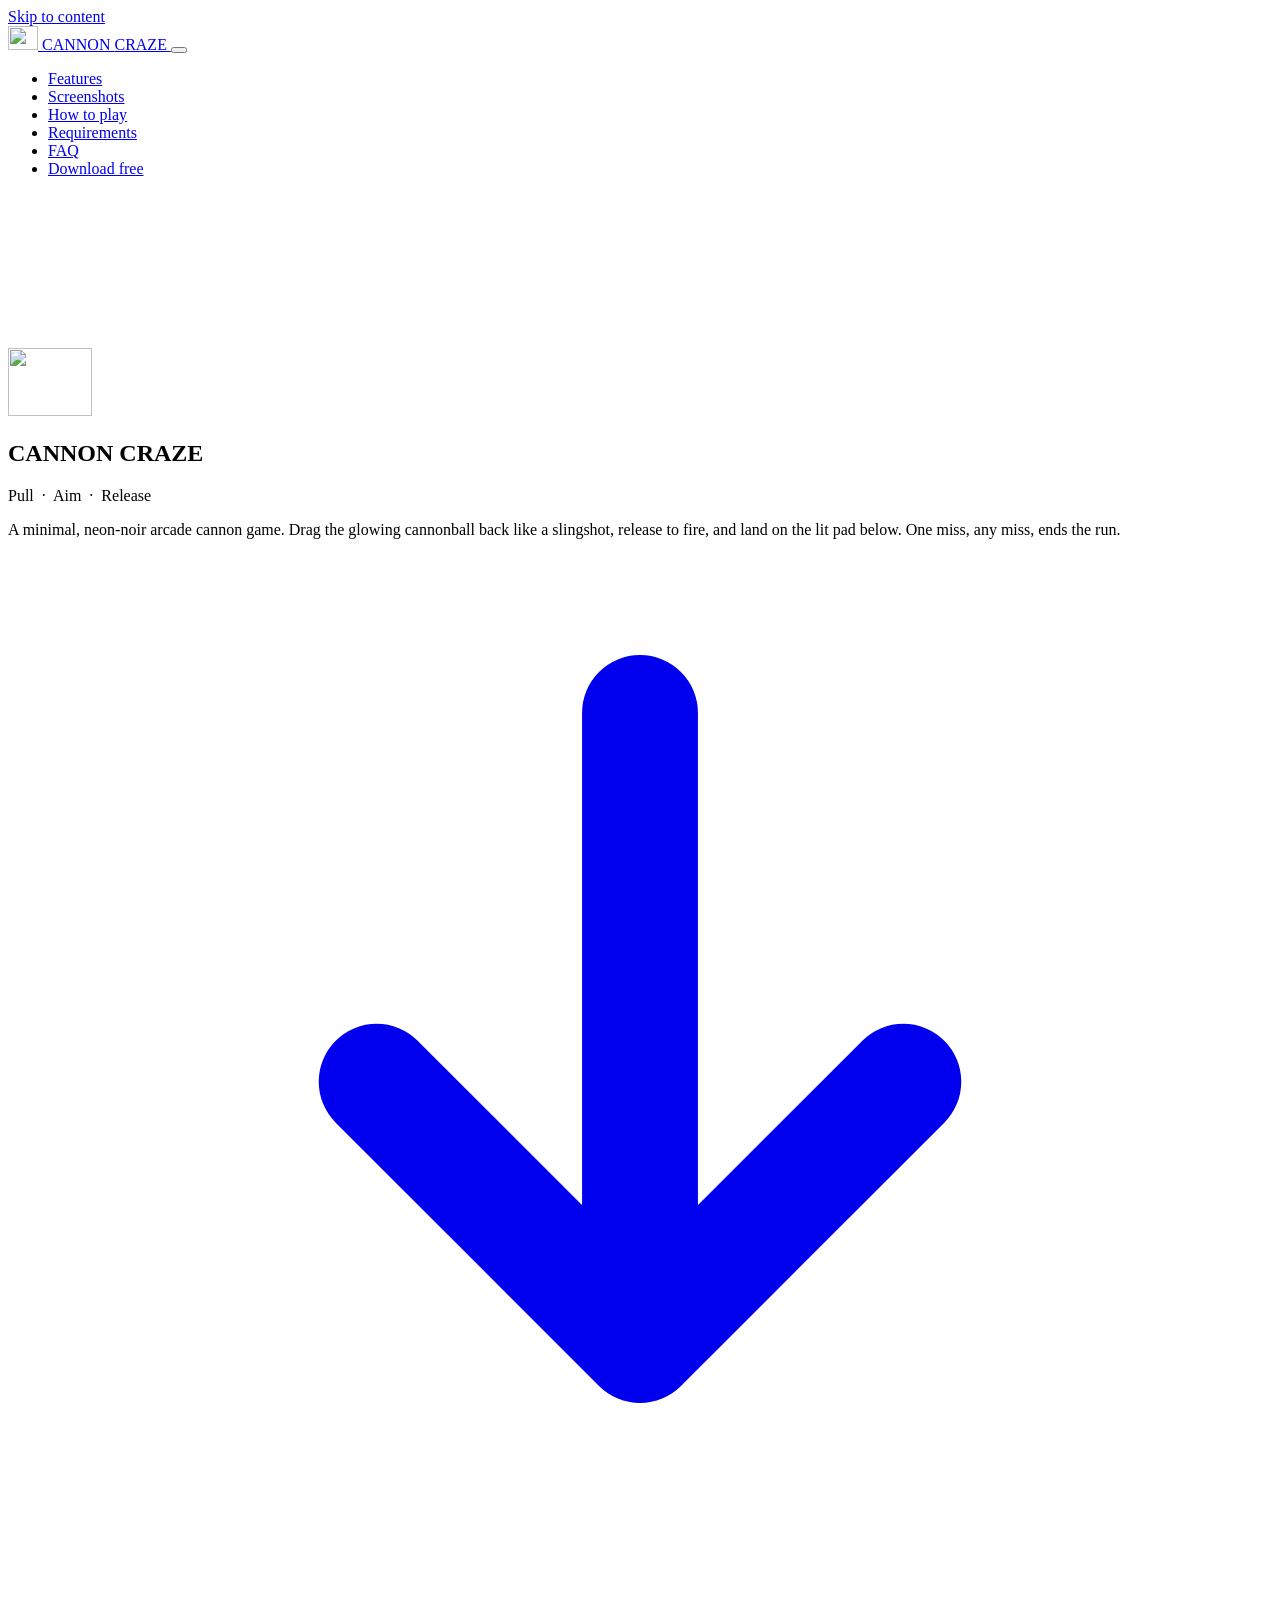
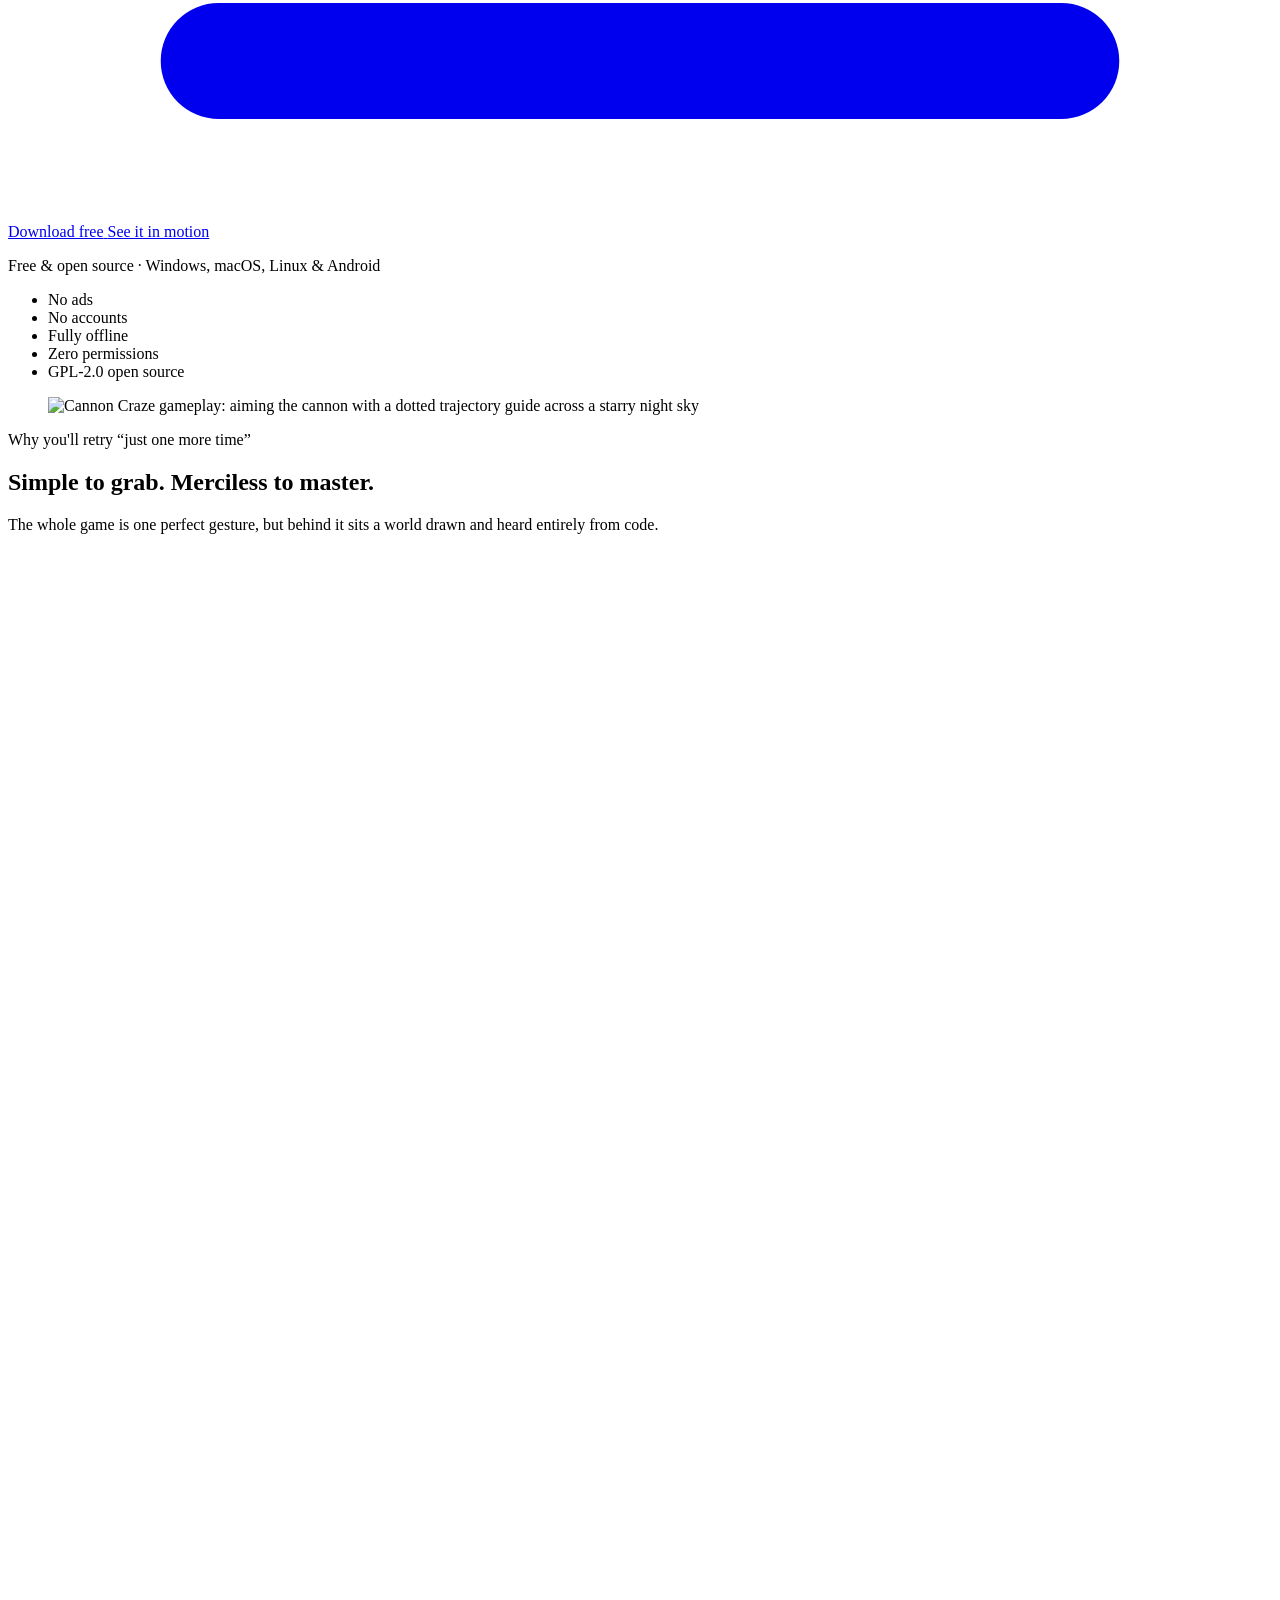
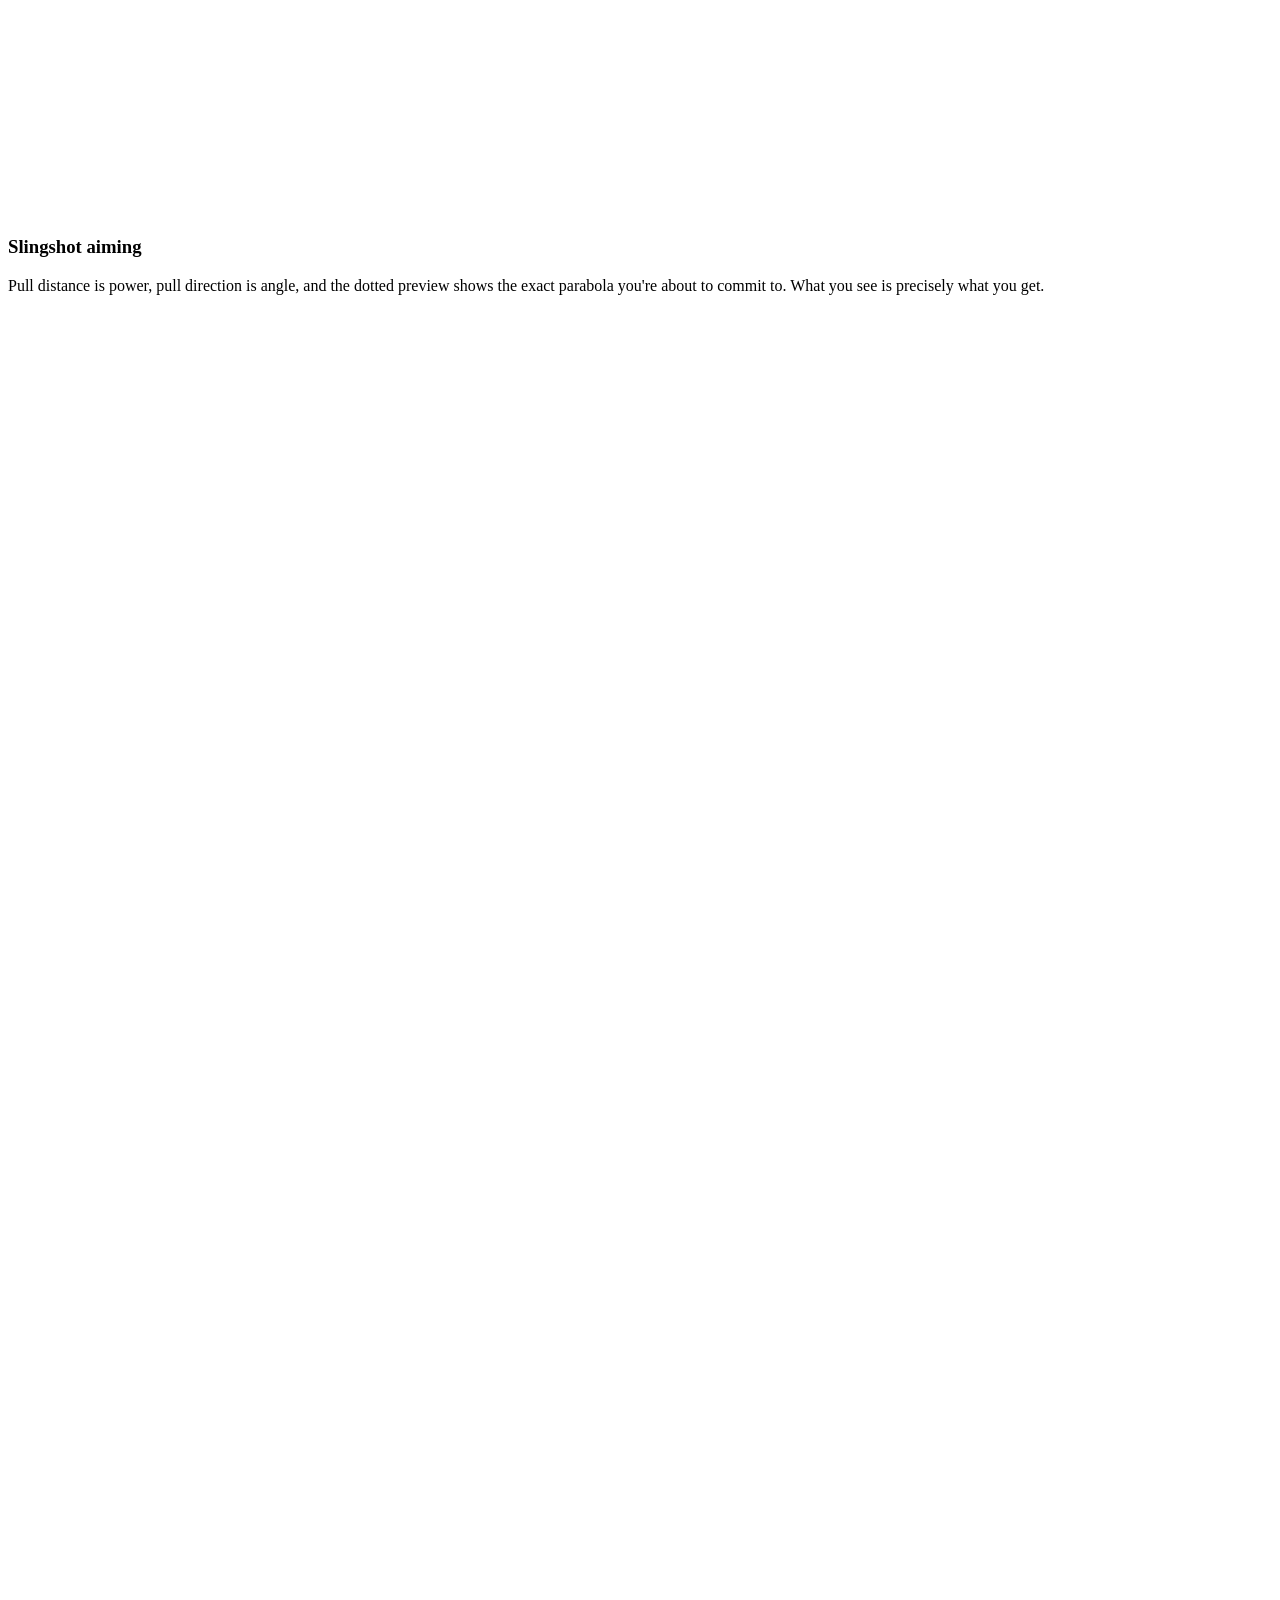
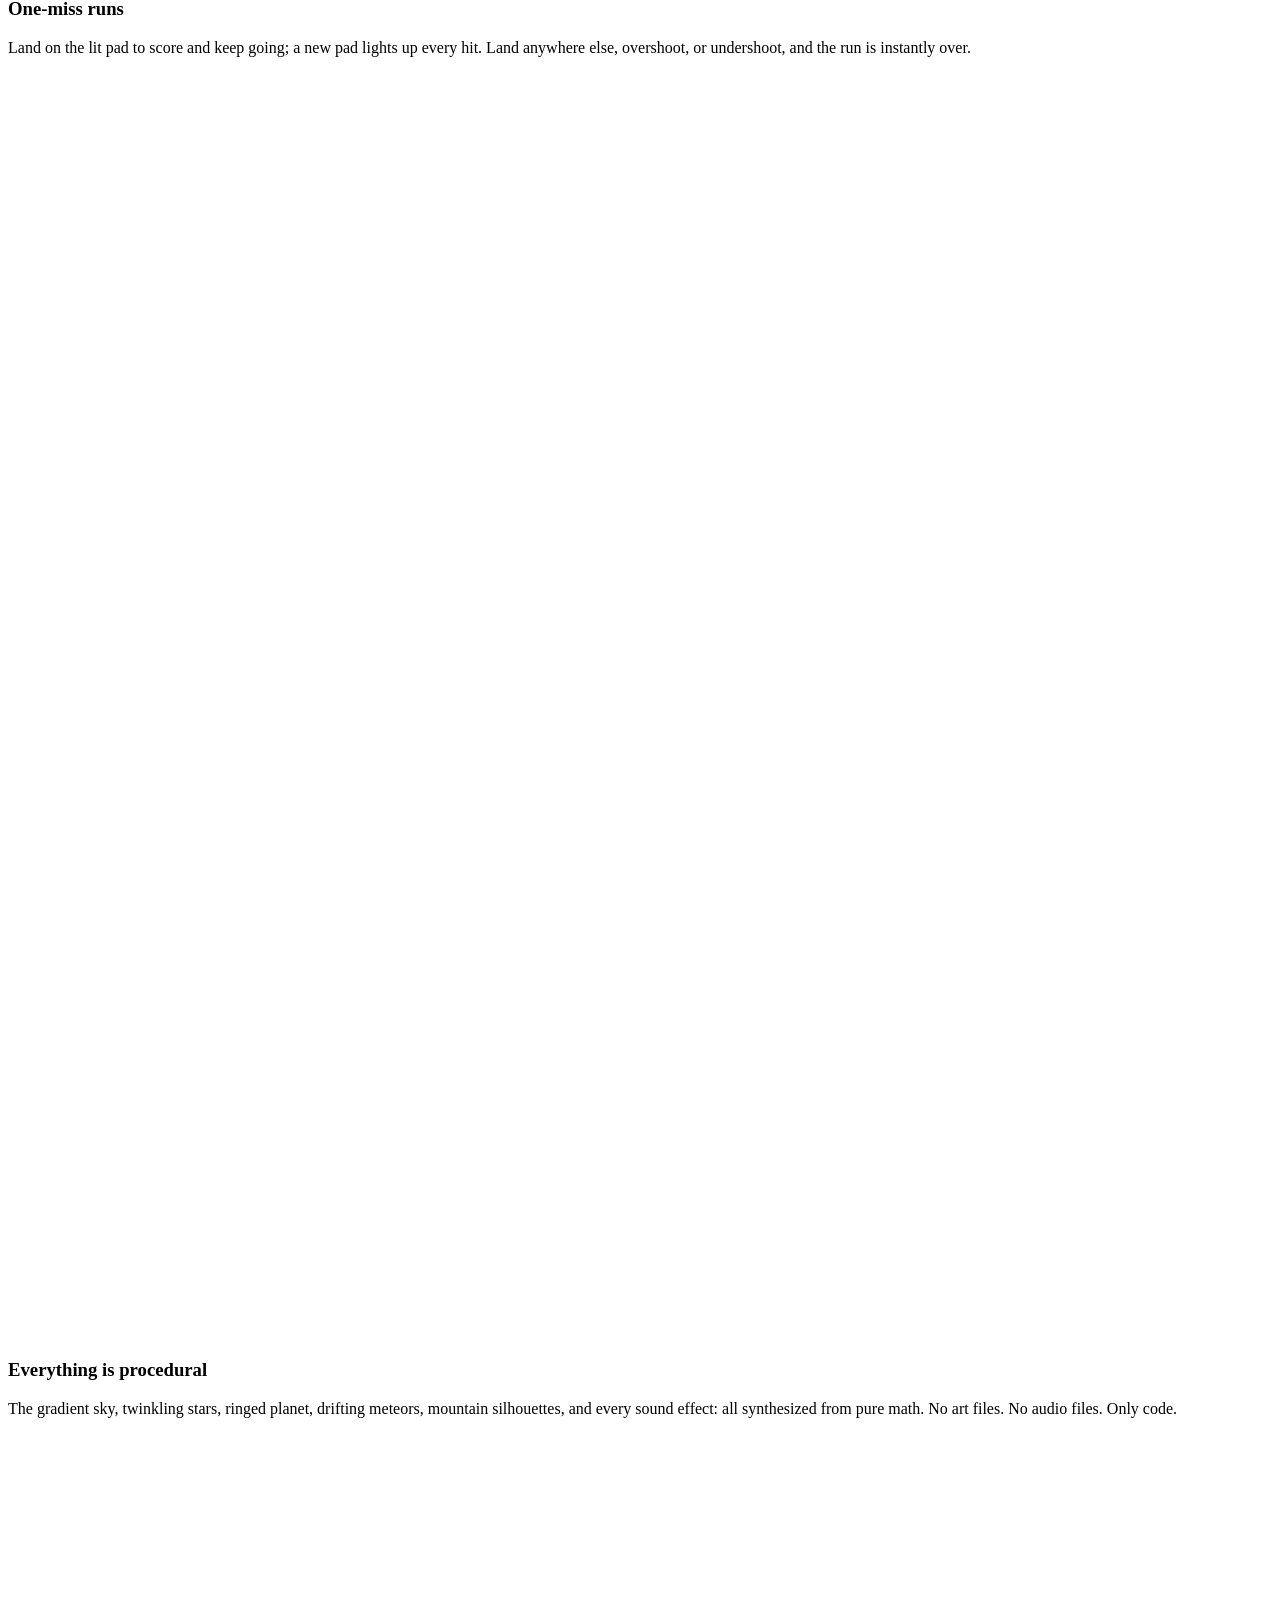
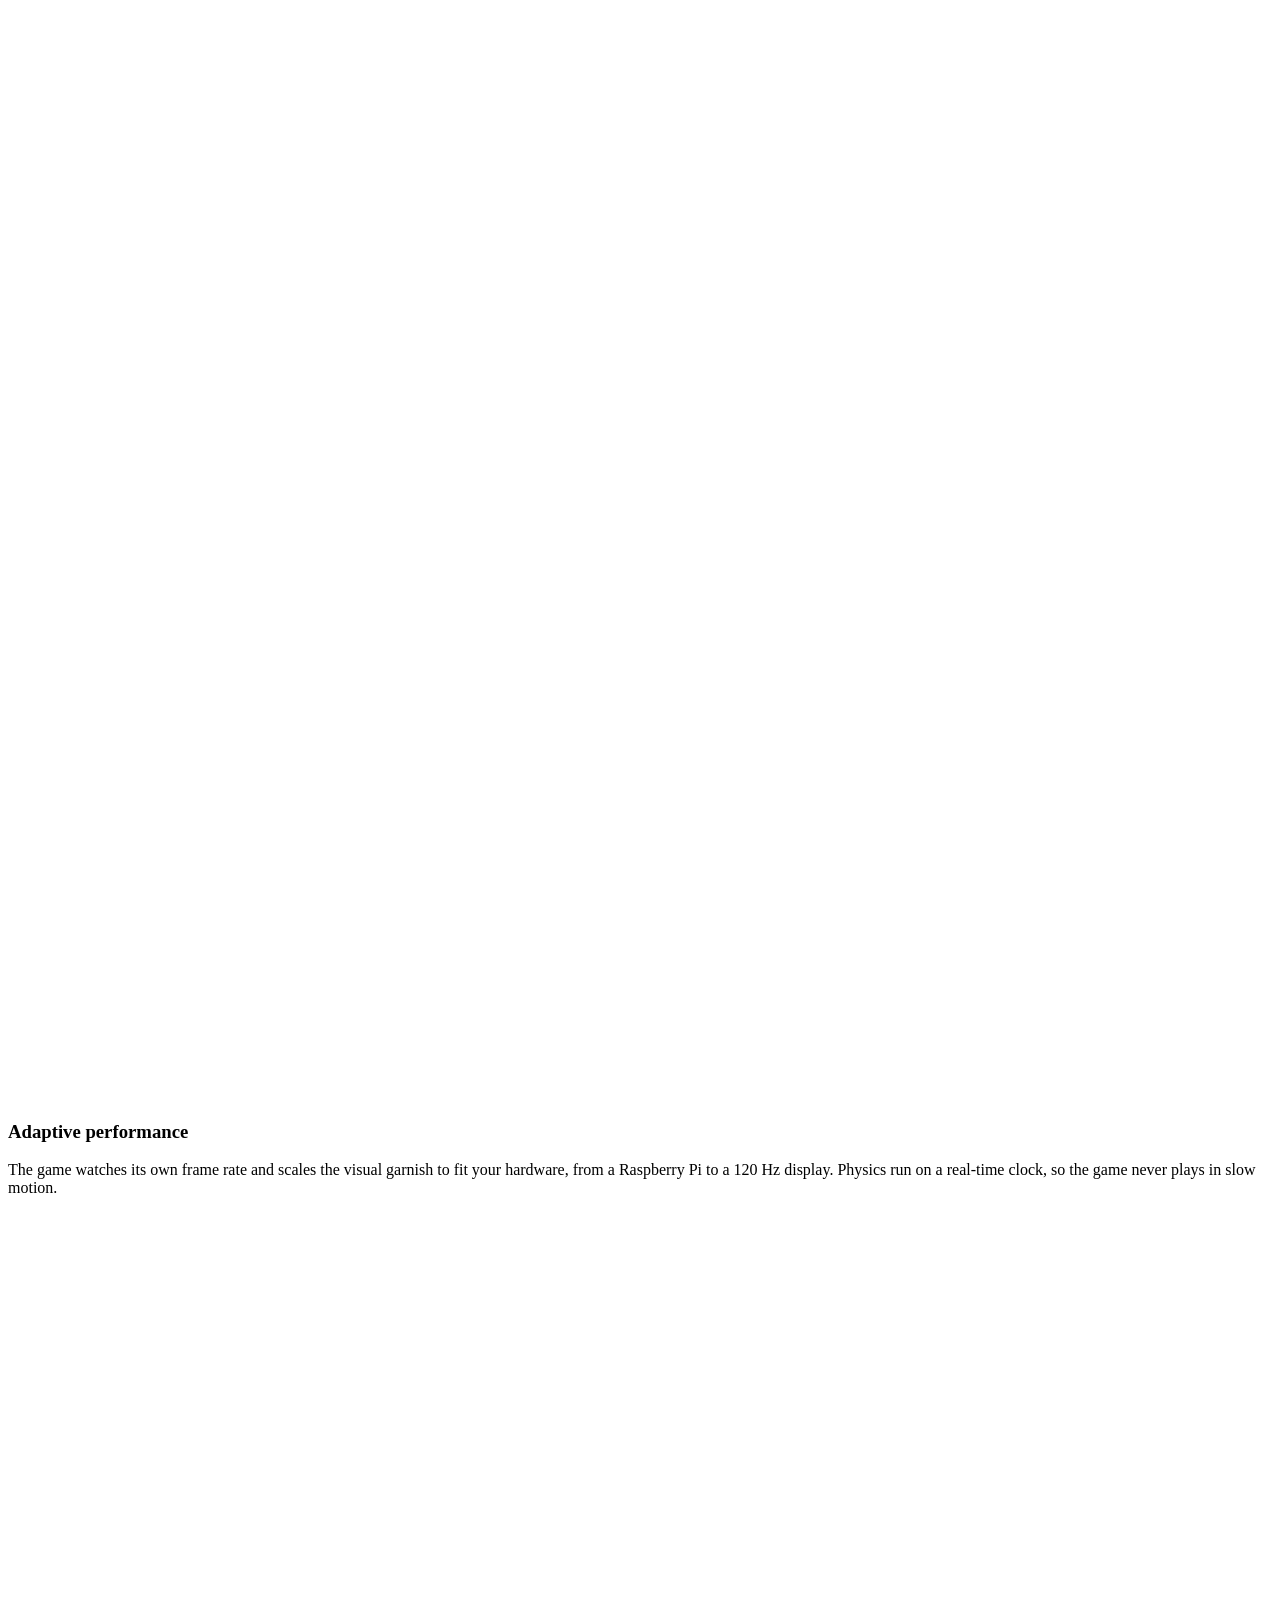
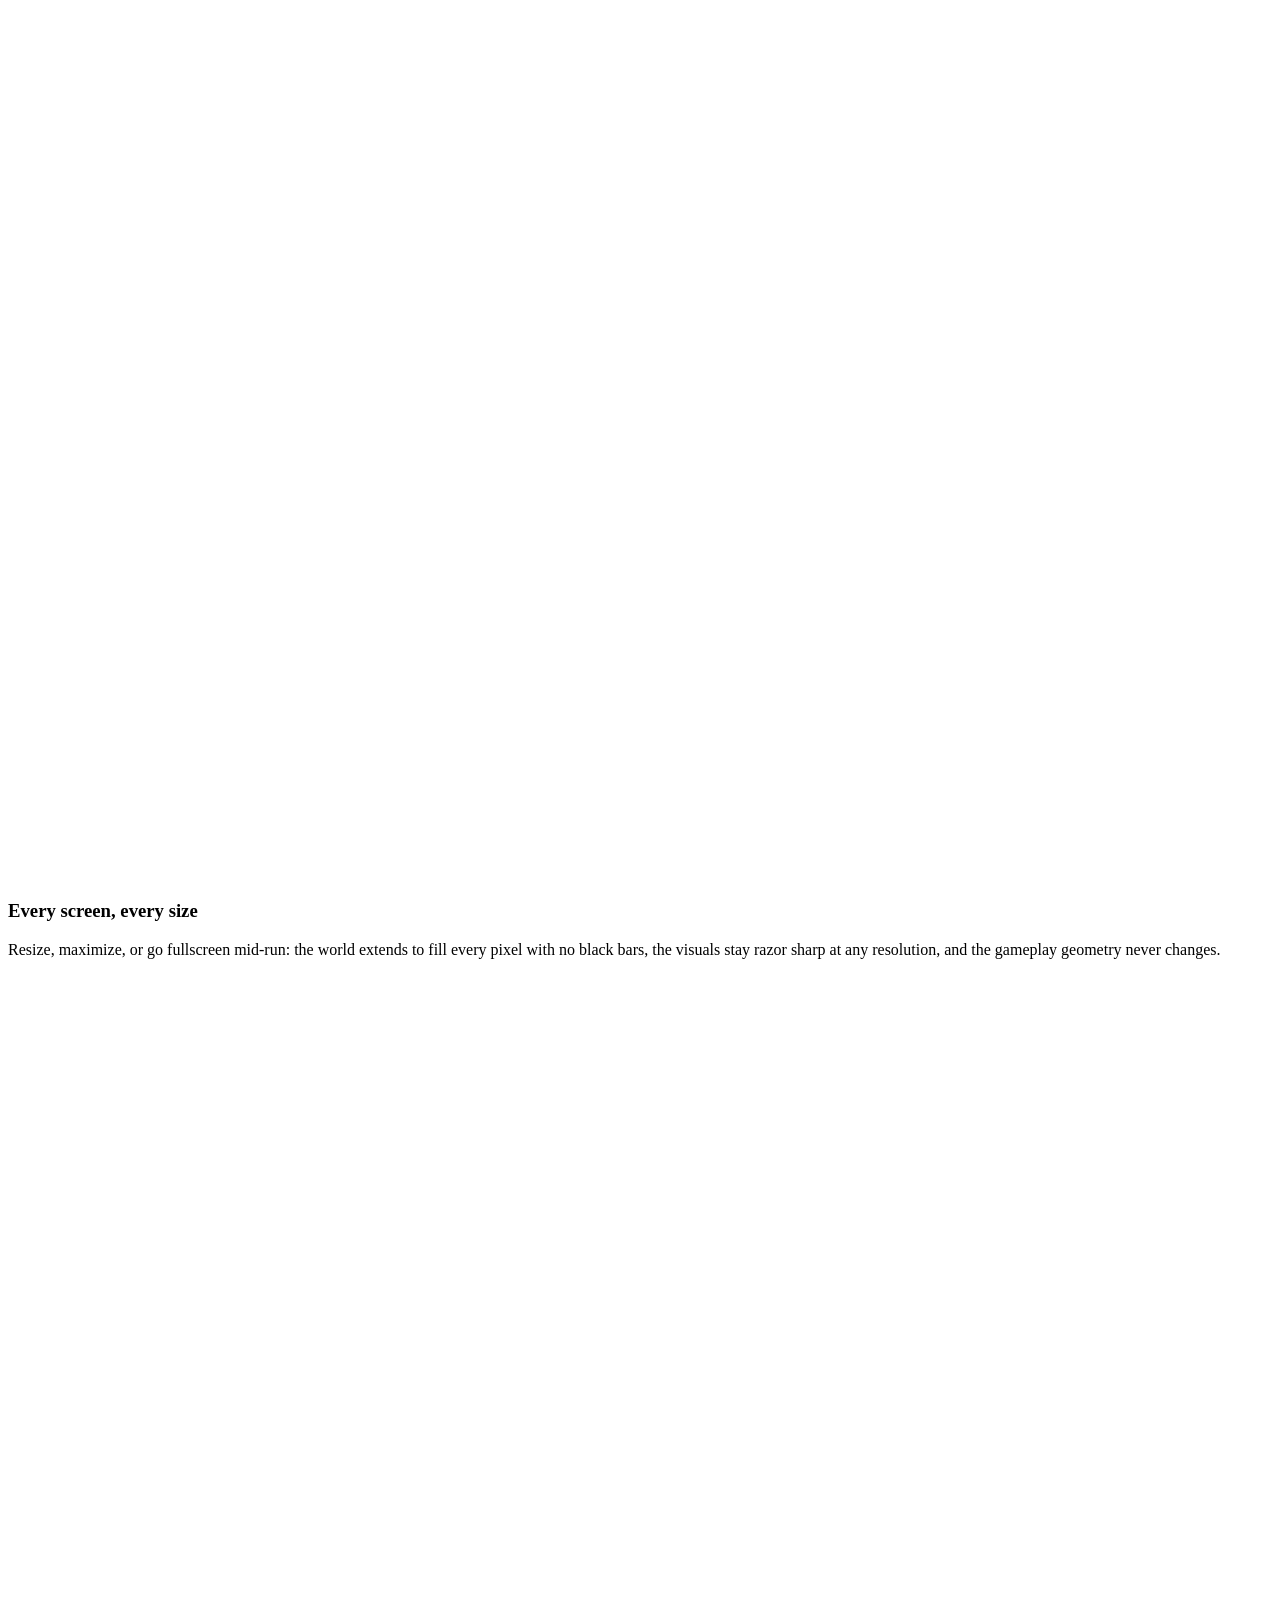
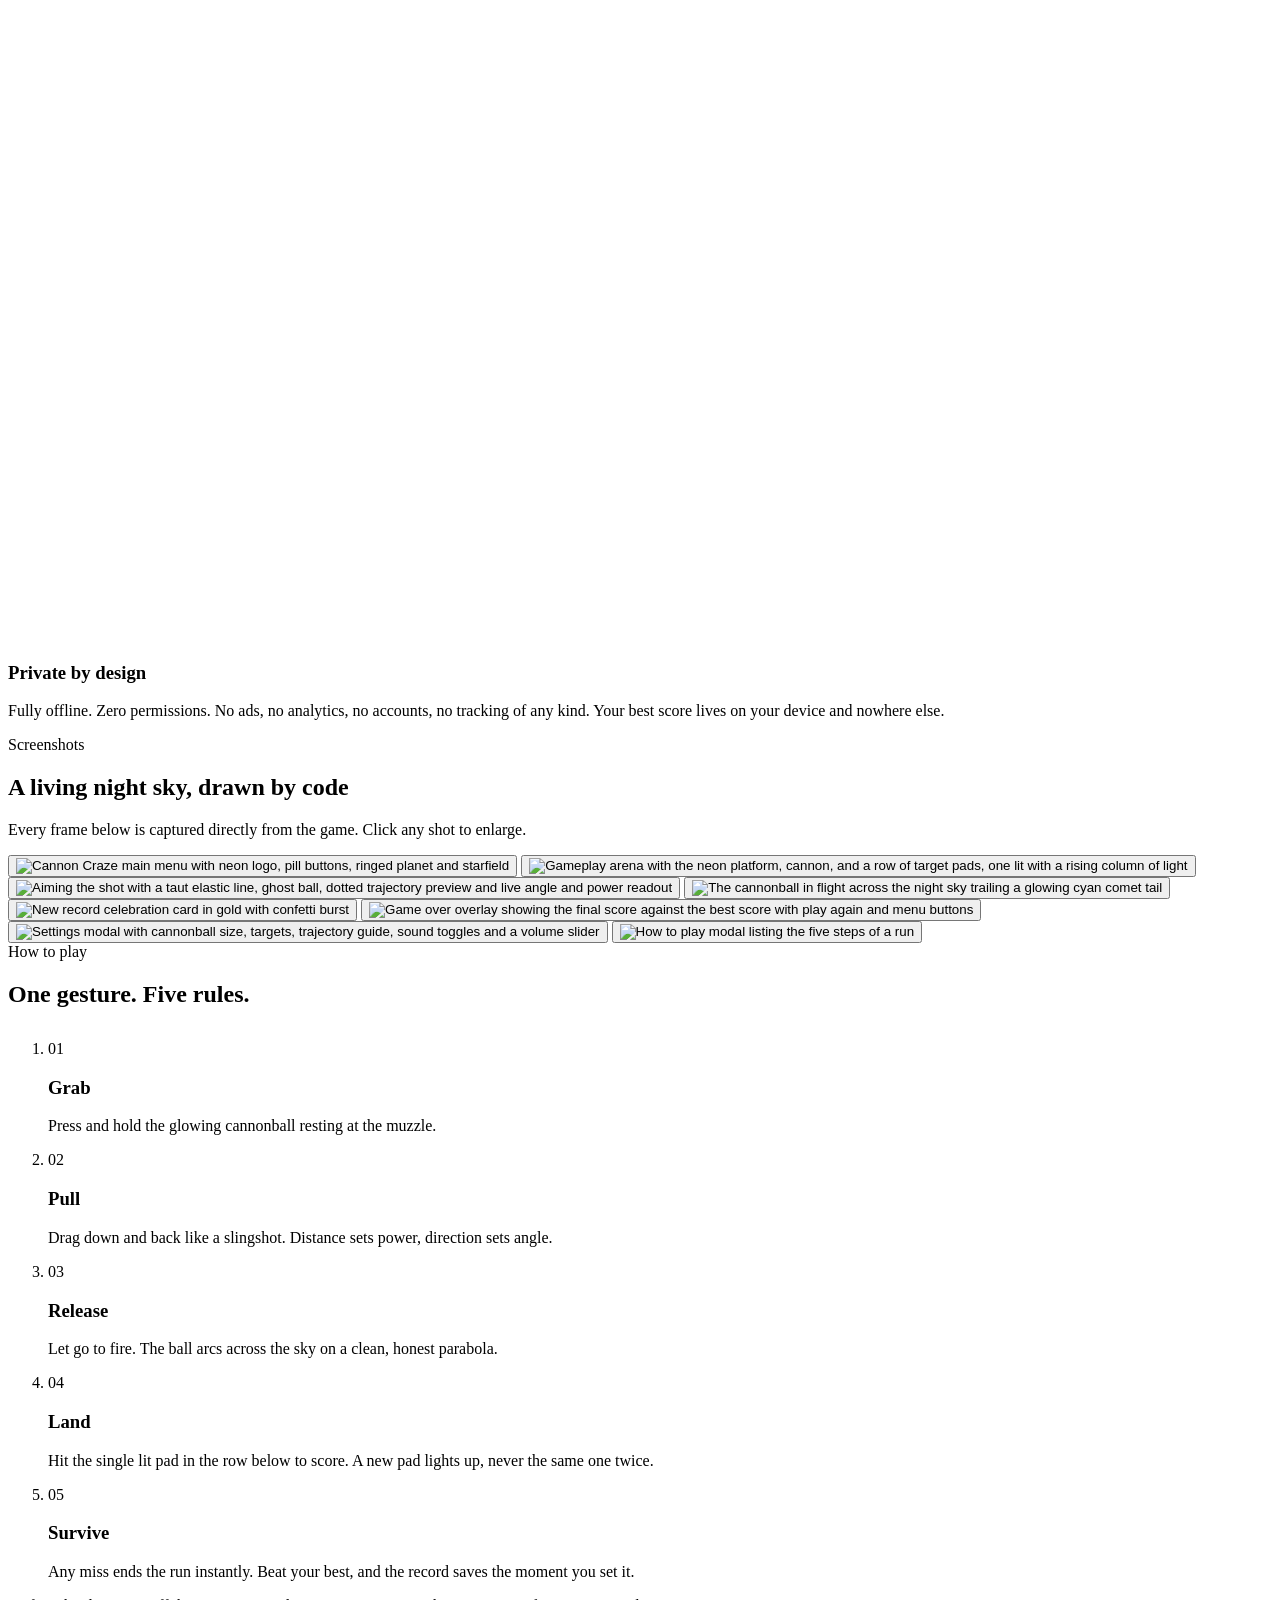
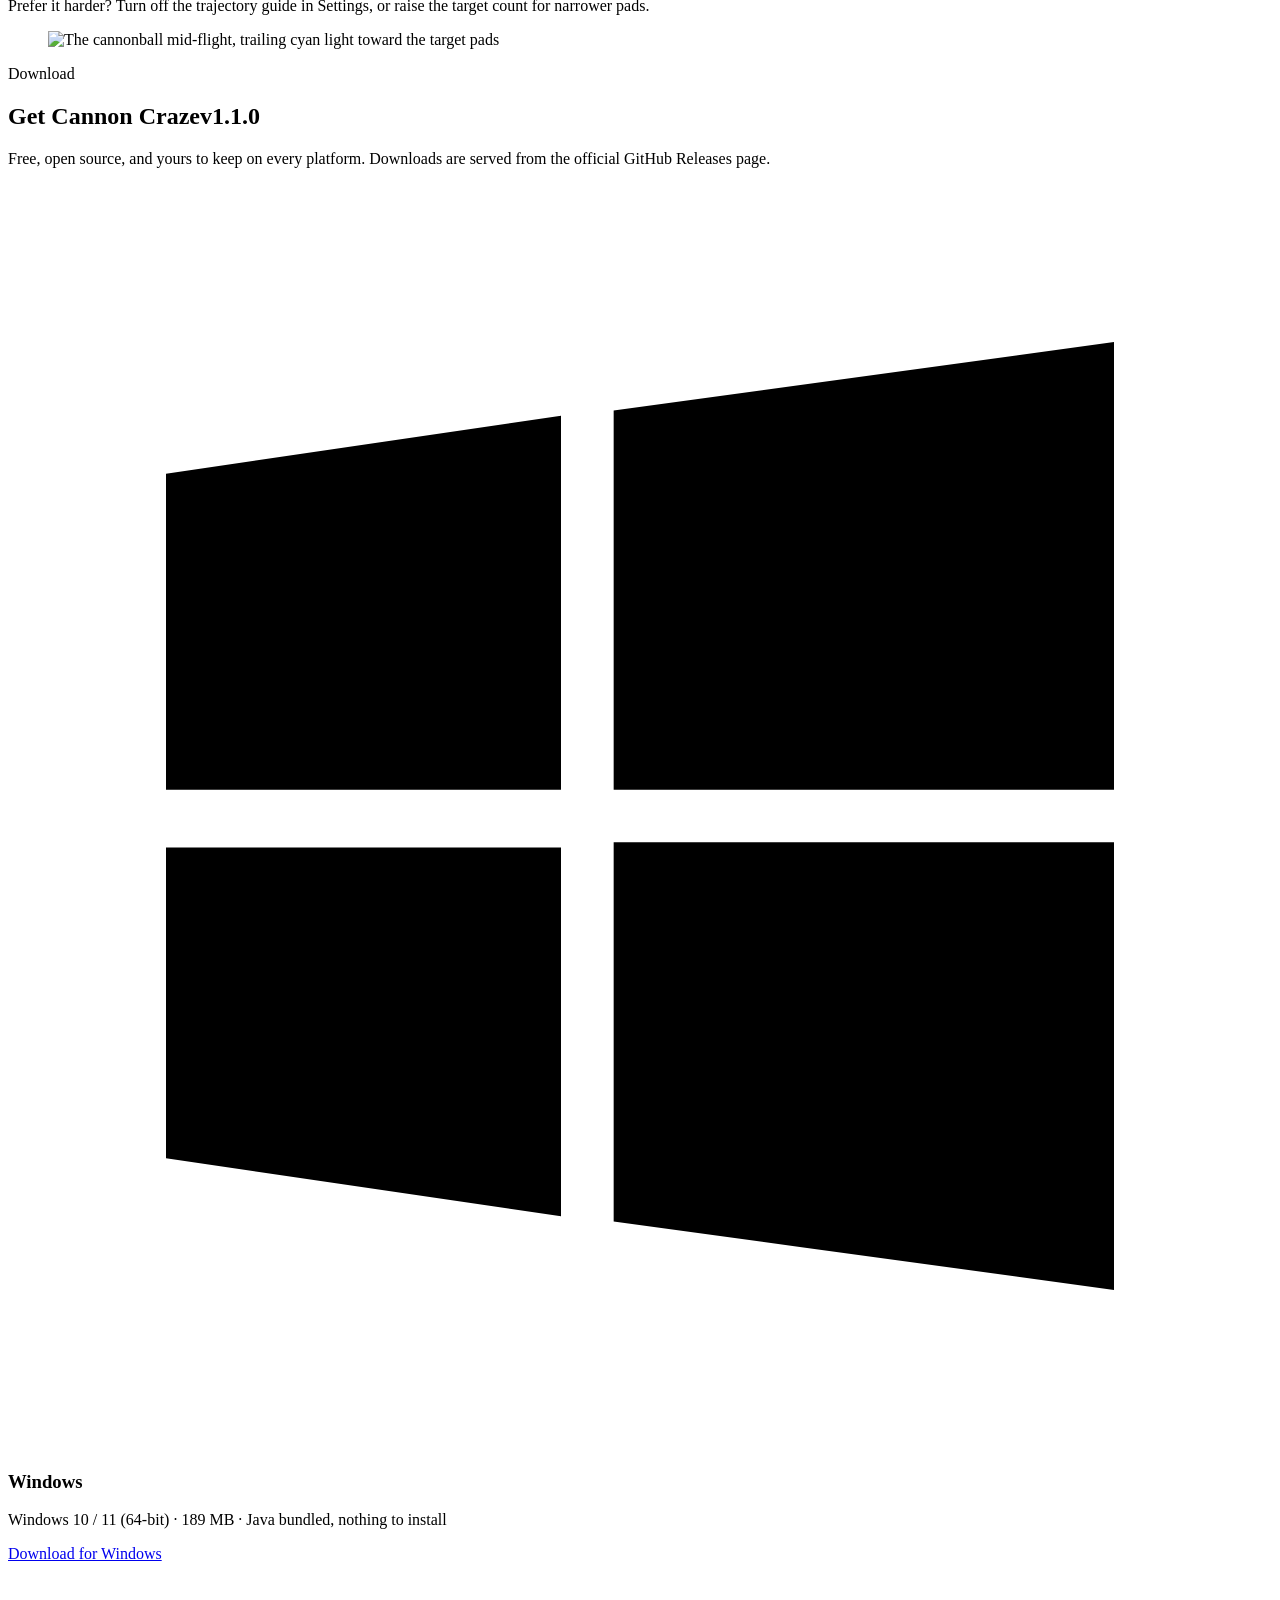
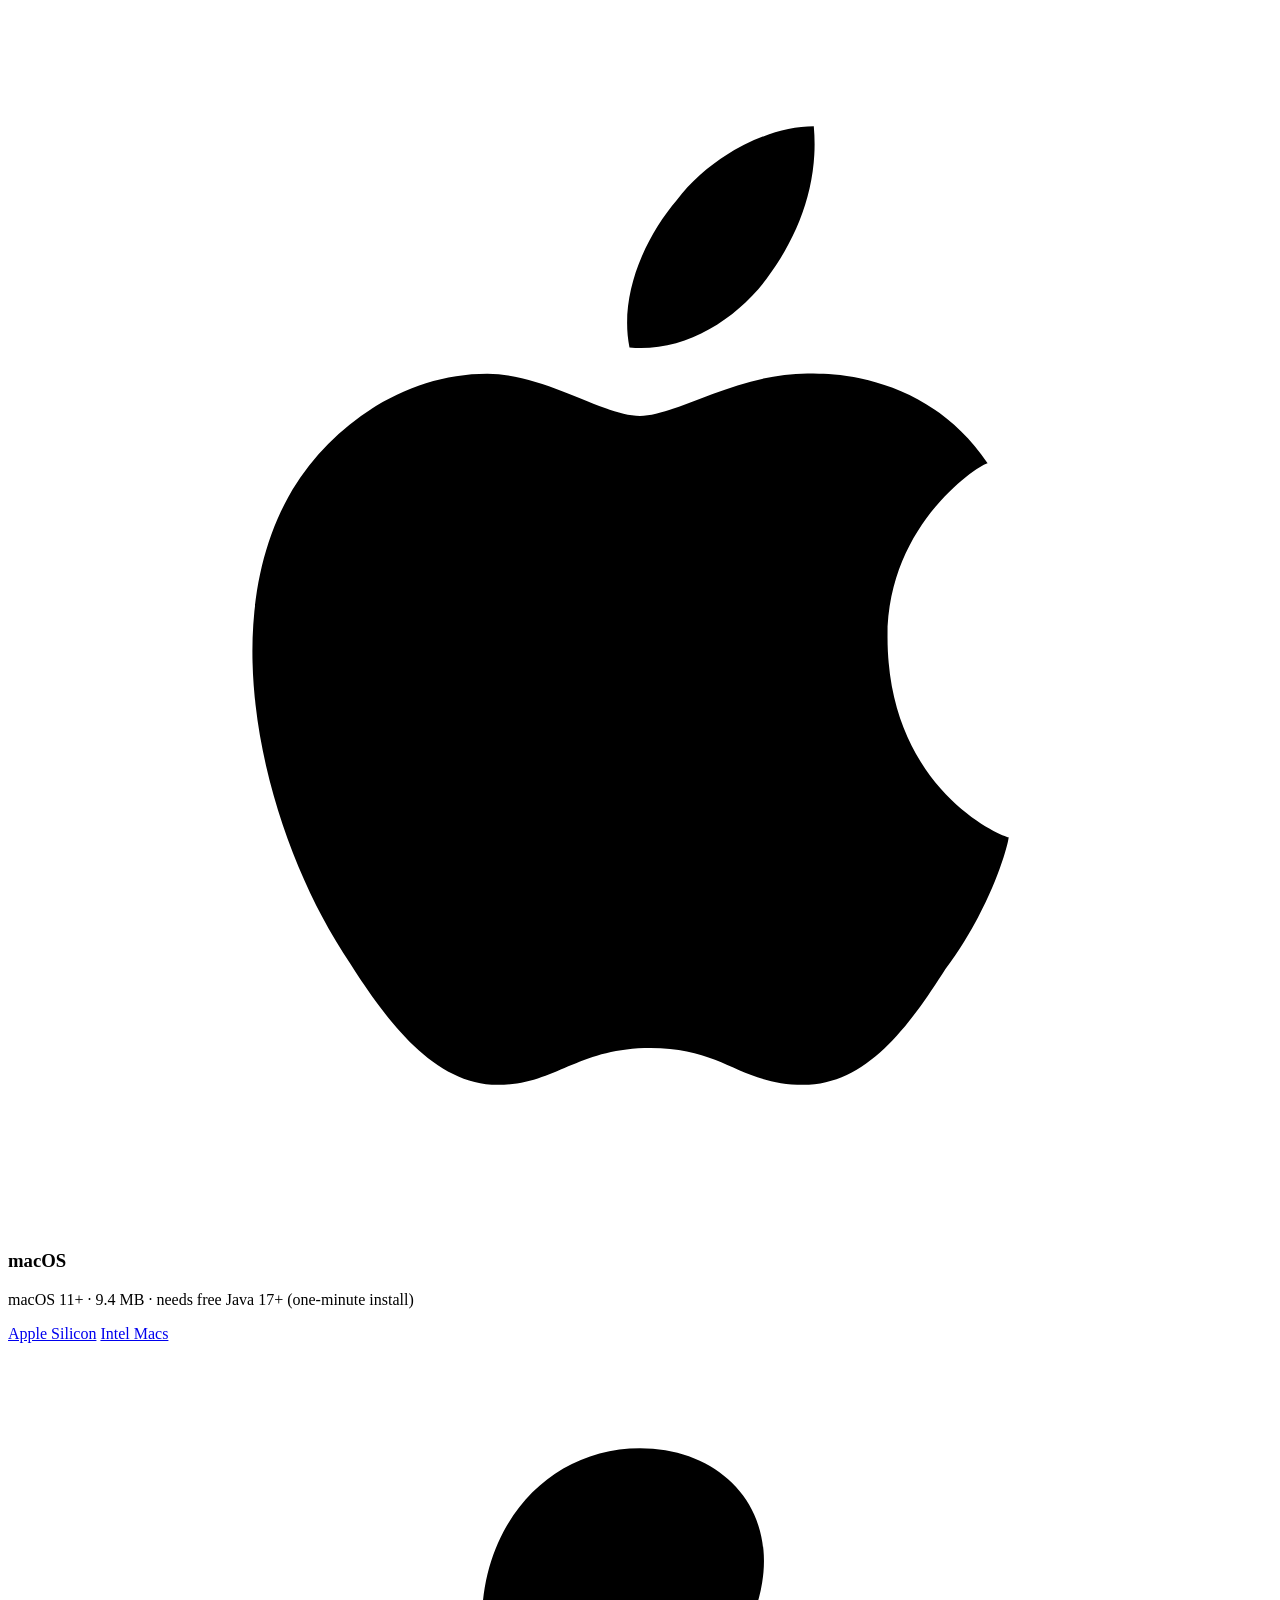
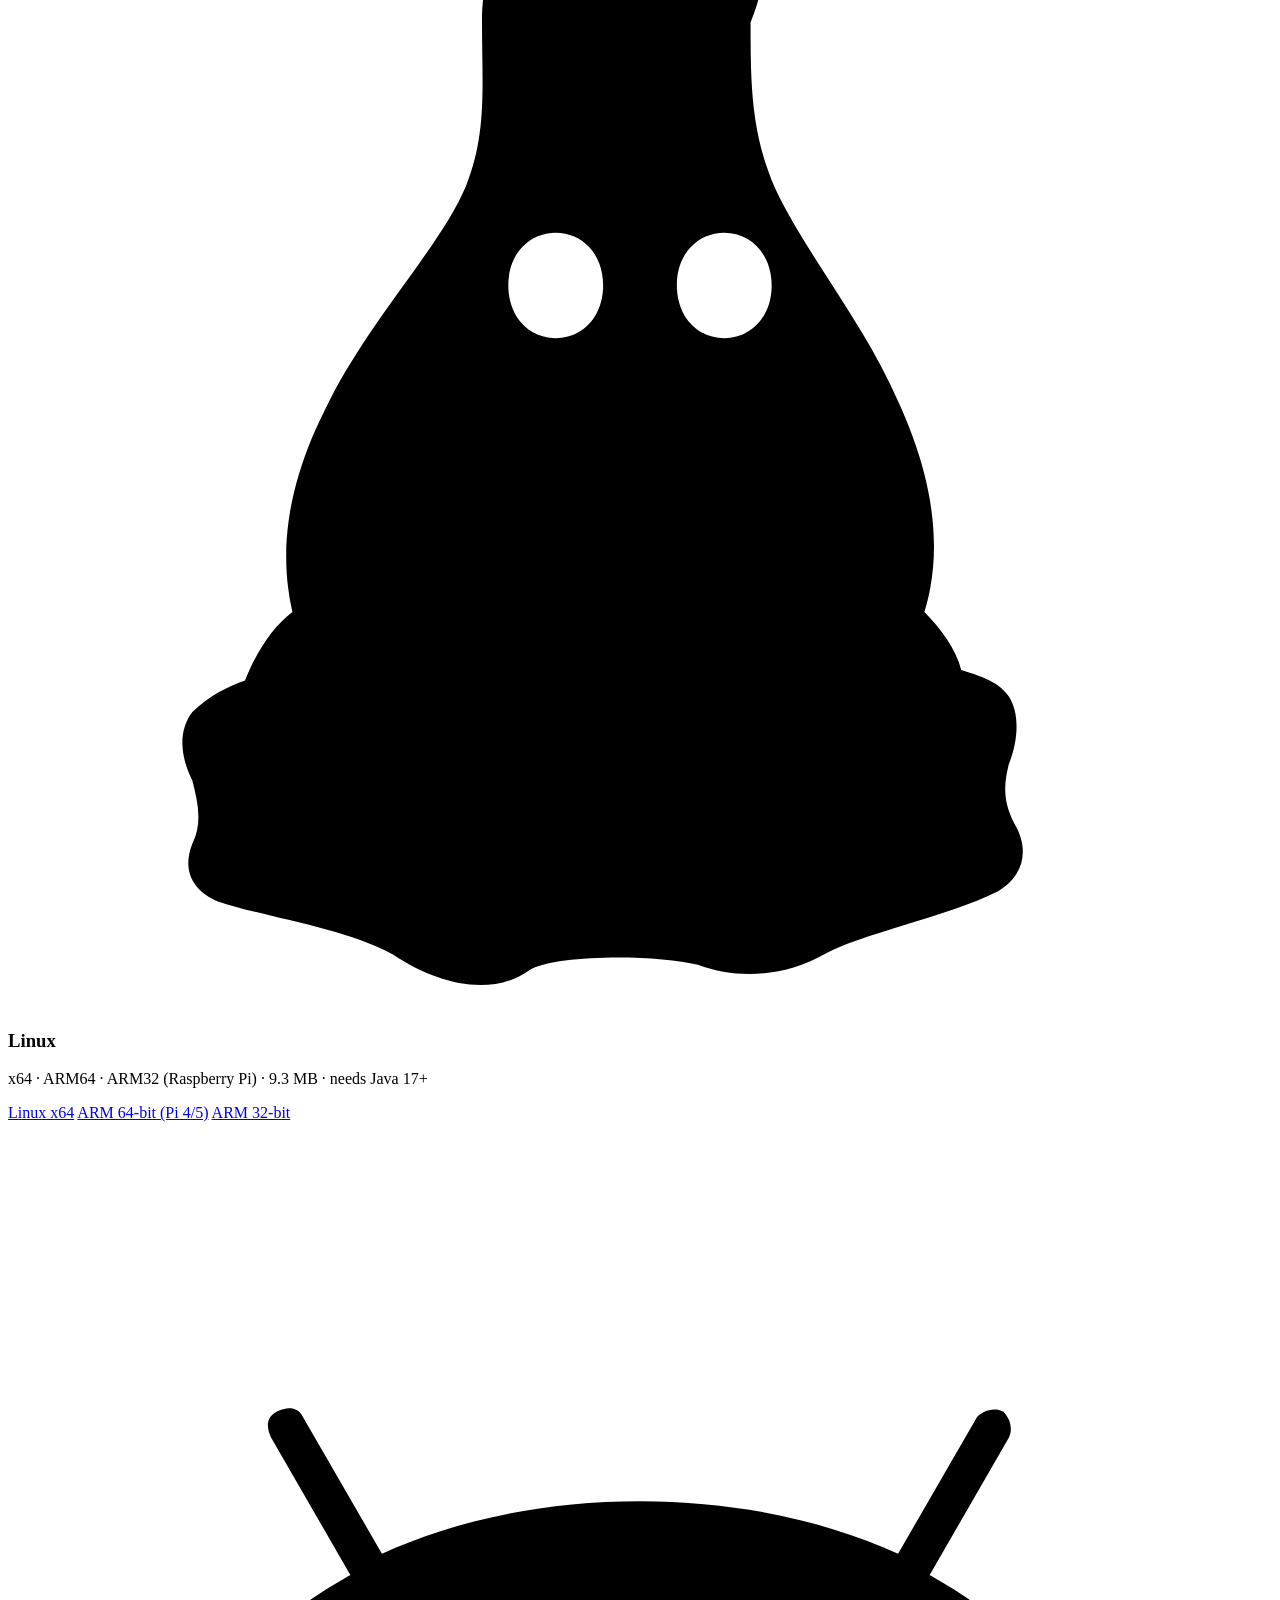
==== commit dc504c60: "Polish website copy and download cards Refines landing-page and privacy metadata, tightens website c" ====
--- a/website/index.html
+++ b/website/index.html
@@ -5,8 +5,8 @@
   <meta name="viewport" content="width=device-width, initial-scale=1">
 
   <!-- Primary SEO -->
-  <title>Cannon Craze — Free Neon Arcade Cannon Game for Windows, macOS, Linux &amp; Android</title>
-  <meta name="description" content="Cannon Craze is a free, open-source neon-noir arcade cannon game. Pull the glowing cannonball back like a slingshot, release to fire, land on the lit pad — one miss ends the run. Download for Windows, macOS, Linux and Android.">
+  <title>Cannon Craze | Free Neon Arcade Cannon Game for Windows, macOS, Linux &amp; Android</title>
+  <meta name="description" content="Cannon Craze is a free, open-source neon-noir arcade cannon game. Pull the glowing cannonball back like a slingshot, release to fire, and land on the lit pad. One miss ends the run. Download for Windows, macOS, Linux and Android.">
   <meta name="keywords" content="Cannon Craze, arcade game, cannon game, slingshot game, free game, open source game, neon game, Processing game, Windows game, macOS game, Linux game, Android game, offline game, no ads">
   <meta name="author" content="Anas Uddin">
   <meta name="robots" content="index, follow, max-image-preview:large">
@@ -16,18 +16,18 @@
   <!-- Open Graph -->
   <meta property="og:type" content="website">
   <meta property="og:site_name" content="Cannon Craze">
-  <meta property="og:title" content="Cannon Craze — Free Neon Arcade Cannon Game">
+  <meta property="og:title" content="Cannon Craze | Free Neon Arcade Cannon Game">
   <meta property="og:description" content="Pull the glowing cannonball back like a slingshot, release to fire, land on the lit pad. One miss ends the run. Free on Windows, macOS, Linux and Android.">
   <meta property="og:url" content="https://cannoncraze.vercel.app/">
   <meta property="og:image" content="https://cannoncraze.vercel.app/assets/og-image.png">
   <meta property="og:image:width" content="1200">
   <meta property="og:image:height" content="630">
-  <meta property="og:image:alt" content="Cannon Craze — a neon cannon fires a glowing ball across a night sky">
+  <meta property="og:image:alt" content="Cannon Craze: a neon cannon fires a glowing ball across a night sky">
   <meta property="og:locale" content="en_US">
 
   <!-- Twitter -->
   <meta name="twitter:card" content="summary_large_image">
-  <meta name="twitter:title" content="Cannon Craze — Free Neon Arcade Cannon Game">
+  <meta name="twitter:title" content="Cannon Craze | Free Neon Arcade Cannon Game">
   <meta name="twitter:description" content="Pull. Aim. Release. A merciless one-more-try arcade game, free on Windows, macOS, Linux and Android.">
   <meta name="twitter:image" content="https://cannoncraze.vercel.app/assets/og-image.png">
 
@@ -110,7 +110,7 @@
           {
             "@type": "Question",
             "name": "Do I need to install Java?",
-            "acceptedAnswer": { "@type": "Answer", "text": "Windows: no, the download bundles its own Java runtime. macOS and Linux: yes, install any free Java 17 or newer runtime, for example Temurin from Adoptium — it takes about a minute." }
+            "acceptedAnswer": { "@type": "Answer", "text": "Windows: no, the download bundles its own Java runtime. macOS and Linux: yes, install any free Java 17 or newer runtime, for example Temurin from Adoptium. It takes about a minute." }
           },
           {
             "@type": "Question",
@@ -168,7 +168,7 @@
         <p class="hero-copy">
           A minimal, neon-noir arcade cannon game. Drag the glowing cannonball back
           like a slingshot, release to fire, and land on the lit pad below.
-          One miss — any miss — ends the run.
+          One miss, any miss, ends the run.
         </p>
         <div class="hero-ctas">
           <a class="btn btn-primary" id="heroDownload" href="#download">
@@ -197,7 +197,7 @@
         <div class="section-head reveal">
           <span class="kicker">Why you'll retry “just one more time”</span>
           <h2>Simple to grab. Merciless to master.</h2>
-          <p>The whole game is one perfect gesture — but behind it sits a world drawn and heard entirely from code.</p>
+          <p>The whole game is one perfect gesture, but behind it sits a world drawn and heard entirely from code.</p>
         </div>
         <div class="features-grid">
           <article class="card reveal">
@@ -208,17 +208,17 @@
           <article class="card reveal">
             <div class="feature-icon"><svg viewBox="0 0 24 24" fill="none" stroke-width="1.8" stroke-linecap="round" stroke-linejoin="round"><circle cx="12" cy="12" r="9"/><path d="M12 7v5l3 3"/></svg></div>
             <h3>One-miss runs</h3>
-            <p>Land on the lit pad to score and keep going — a new pad lights up every hit. Land anywhere else, overshoot, or undershoot, and the run is instantly over.</p>
+            <p>Land on the lit pad to score and keep going; a new pad lights up every hit. Land anywhere else, overshoot, or undershoot, and the run is instantly over.</p>
           </article>
           <article class="card reveal">
             <div class="feature-icon"><svg viewBox="0 0 24 24" fill="none" stroke-width="1.8" stroke-linecap="round" stroke-linejoin="round"><path d="M12 3l1.9 5.6L20 10l-5 3.6L16.5 20 12 16.5 7.5 20 9 13.6 4 10l6.1-1.4z"/></svg></div>
             <h3>Everything is procedural</h3>
-            <p>The gradient sky, twinkling stars, ringed planet, drifting meteors, mountain silhouettes — and every sound effect, synthesized from pure math. No art files. No audio files. Only code.</p>
+            <p>The gradient sky, twinkling stars, ringed planet, drifting meteors, mountain silhouettes, and every sound effect: all synthesized from pure math. No art files. No audio files. Only code.</p>
           </article>
           <article class="card reveal">
             <div class="feature-icon"><svg viewBox="0 0 24 24" fill="none" stroke-width="1.8" stroke-linecap="round" stroke-linejoin="round"><path d="M13 3 4 14h6l-1 7 9-11h-6z"/></svg></div>
             <h3>Adaptive performance</h3>
-            <p>The game watches its own frame rate and scales the visual garnish to fit your hardware, from a Raspberry Pi to a 120&nbsp;Hz display — while physics run on a real-time clock, so the game never plays in slow motion.</p>
+            <p>The game watches its own frame rate and scales the visual garnish to fit your hardware, from a Raspberry Pi to a 120&nbsp;Hz display. Physics run on a real-time clock, so the game never plays in slow motion.</p>
           </article>
           <article class="card reveal">
             <div class="feature-icon"><svg viewBox="0 0 24 24" fill="none" stroke-width="1.8" stroke-linecap="round" stroke-linejoin="round"><rect x="3" y="5" width="18" height="13" rx="2"/><path d="M8 21h8m-4-3v3"/></svg></div>
@@ -244,13 +244,13 @@
         </div>
         <div class="gallery" id="gallery">
           <button type="button" data-caption="The main menu under a living night sky"><img loading="lazy" src="/assets/screens/menu.webp" alt="Cannon Craze main menu with neon logo, pill buttons, ringed planet and starfield" width="960" height="600"></button>
-          <button type="button" data-caption="The arena — score, best, and the row of target pads"><img loading="lazy" src="/assets/screens/gameplay.webp" alt="Gameplay arena with the neon platform, cannon, and a row of target pads, one lit with a rising column of light" width="960" height="600"></button>
-          <button type="button" data-caption="Aiming — the elastic pull and the dotted trajectory guide"><img loading="lazy" src="/assets/screens/aiming.webp" alt="Aiming the shot with a taut elastic line, ghost ball, dotted trajectory preview and live angle and power readout" width="960" height="600"></button>
-          <button type="button" data-caption="In flight — a comet tail of fading cyan"><img loading="lazy" src="/assets/screens/flight.webp" alt="The cannonball in flight across the night sky trailing a glowing cyan comet tail" width="960" height="600"></button>
-          <button type="button" data-caption="New record — gold confetti and an instant save"><img loading="lazy" src="/assets/screens/newrecord.webp" alt="New record celebration card in gold with confetti burst" width="960" height="600"></button>
-          <button type="button" data-caption="Game over — a glass card against the dimmed arena"><img loading="lazy" src="/assets/screens/gameover.webp" alt="Game over overlay showing the final score against the best score with play again and menu buttons" width="960" height="600"></button>
-          <button type="button" data-caption="Settings — every change saves automatically"><img loading="lazy" src="/assets/screens/settings.webp" alt="Settings modal with cannonball size, targets, trajectory guide, sound toggles and a volume slider" width="960" height="600"></button>
-          <button type="button" data-caption="How to play — the five-step primer, in-game"><img loading="lazy" src="/assets/screens/help.webp" alt="How to play modal listing the five steps of a run" width="960" height="600"></button>
+          <button type="button" data-caption="The arena: score, best, and the row of target pads"><img loading="lazy" src="/assets/screens/gameplay.webp" alt="Gameplay arena with the neon platform, cannon, and a row of target pads, one lit with a rising column of light" width="960" height="600"></button>
+          <button type="button" data-caption="Aiming: the elastic pull and the dotted trajectory guide"><img loading="lazy" src="/assets/screens/aiming.webp" alt="Aiming the shot with a taut elastic line, ghost ball, dotted trajectory preview and live angle and power readout" width="960" height="600"></button>
+          <button type="button" data-caption="In flight: a comet tail of fading cyan"><img loading="lazy" src="/assets/screens/flight.webp" alt="The cannonball in flight across the night sky trailing a glowing cyan comet tail" width="960" height="600"></button>
+          <button type="button" data-caption="New record: gold confetti and an instant save"><img loading="lazy" src="/assets/screens/newrecord.webp" alt="New record celebration card in gold with confetti burst" width="960" height="600"></button>
+          <button type="button" data-caption="Game over: a glass card against the dimmed arena"><img loading="lazy" src="/assets/screens/gameover.webp" alt="Game over overlay showing the final score against the best score with play again and menu buttons" width="960" height="600"></button>
+          <button type="button" data-caption="Settings: every change saves automatically"><img loading="lazy" src="/assets/screens/settings.webp" alt="Settings modal with cannonball size, targets, trajectory guide, sound toggles and a volume slider" width="960" height="600"></button>
+          <button type="button" data-caption="How to play: the five-step primer, in-game"><img loading="lazy" src="/assets/screens/help.webp" alt="How to play modal listing the five steps of a run" width="960" height="600"></button>
         </div>
       </div>
     </section>
@@ -267,7 +267,7 @@
             <li class="reveal"><span class="num">01</span><div><h3>Grab</h3><p>Press and hold the glowing cannonball resting at the muzzle.</p></div></li>
             <li class="reveal"><span class="num">02</span><div><h3>Pull</h3><p>Drag down and back like a slingshot. Distance sets power, direction sets angle.</p></div></li>
             <li class="reveal"><span class="num">03</span><div><h3>Release</h3><p>Let go to fire. The ball arcs across the sky on a clean, honest parabola.</p></div></li>
-            <li class="reveal"><span class="num">04</span><div><h3>Land</h3><p>Hit the single lit pad in the row below to score. A new pad lights up — never the same one twice.</p></div></li>
+            <li class="reveal"><span class="num">04</span><div><h3>Land</h3><p>Hit the single lit pad in the row below to score. A new pad lights up, never the same one twice.</p></div></li>
             <li class="reveal"><span class="num">05</span><div><h3>Survive</h3><p>Any miss ends the run instantly. Beat your best, and the record saves the moment you set it.</p></div></li>
           </ol>
           <p class="howto-note reveal">Prefer it harder? Turn off the trajectory guide in Settings, or raise the target count for narrower pads.</p>
@@ -292,7 +292,7 @@
               <svg viewBox="0 0 24 24" aria-hidden="true"><path d="M3 5.5 10.5 4.4v7.1H3zm0 13 7.5 1.1v-7H3zm8.5 1.2L21 21V12.5h-9.5zm0-15.4v7.2H21V3z"/></svg>
               <h3>Windows</h3>
             </div>
-            <p class="dl-meta">Windows 10 / 11 (64-bit) · 191 MB · Java bundled, nothing to install</p>
+            <p class="dl-meta">Windows 10 / 11 (64-bit) · 189 MB · Java bundled, nothing to install</p>
             <div class="dl-buttons">
               <a class="btn btn-primary" href="https://github.com/theanasuddin/CannonCraze/releases/latest/download/CannonCraze-windows-x64.zip" rel="noopener">Download for Windows</a>
             </div>
@@ -305,7 +305,7 @@
             </div>
             <p class="dl-meta">macOS 11+ · 9.4 MB · needs free Java 17+ (one-minute install)</p>
             <div class="dl-buttons">
-              <a class="btn btn-primary" href="https://github.com/theanasuddin/CannonCraze/releases/latest/download/CannonCraze-macos-apple-silicon.zip" rel="noopener">Apple Silicon (M-series)</a>
+              <a class="btn btn-primary" href="https://github.com/theanasuddin/CannonCraze/releases/latest/download/CannonCraze-macos-apple-silicon.zip" rel="noopener">Apple Silicon</a>
               <a class="btn btn-ghost" href="https://github.com/theanasuddin/CannonCraze/releases/latest/download/CannonCraze-macos-intel.zip" rel="noopener">Intel Macs</a>
             </div>
           </article>
@@ -331,7 +331,7 @@
             <p class="dl-meta">Android 5.0+ · 3.4 MB APK · fullscreen landscape, zero permissions</p>
             <div class="dl-buttons">
               <a class="btn btn-primary" href="https://github.com/theanasuddin/CannonCraze/releases/latest/download/CannonCraze-android.apk" rel="noopener">Download APK</a>
-              <span class="badge-soon" title="The Google Play release is in review">Google Play — coming soon</span>
+              <span class="badge-soon" title="The Google Play release is in review">Google Play · coming soon</span>
             </div>
           </article>
         </div>
@@ -350,7 +350,7 @@
         <div class="section-head reveal">
           <span class="kicker">System requirements</span>
           <h2>It runs on almost anything</h2>
-          <p>Cannon Craze adapts its visual quality to your hardware automatically — these are the honest floors, not wishful minimums.</p>
+          <p>Cannon Craze adapts its visual quality to your hardware automatically. The rows below are honest floors, not wishful minimums.</p>
         </div>
         <div class="req-wrap reveal">
           <table class="req">
@@ -401,10 +401,10 @@
               </tr>
               <tr>
                 <th scope="row">Extras</th>
-                <td>None — fully self-contained</td>
+                <td>None (fully self-contained)</td>
                 <td><a href="https://adoptium.net" rel="noopener">Java 17+</a> (free)</td>
                 <td><a href="https://adoptium.net" rel="noopener">Java 17+</a> (free)</td>
-                <td>None — zero permissions</td>
+                <td>None (zero permissions)</td>
               </tr>
               <tr>
                 <th scope="row">Input</th>
@@ -429,19 +429,19 @@
         <div class="faq">
           <details class="reveal">
             <summary>Is Cannon Craze really free?</summary>
-            <div class="faq-body">Completely. It's open source under the GPL-2.0 license — no ads, no in-app purchases, no accounts, no catch. If it makes you retry "just one more time", a star on <a href="https://github.com/theanasuddin/CannonCraze" rel="noopener">the GitHub repo</a> is the nicest thank-you.</div>
+            <div class="faq-body">Completely. It's open source under the GPL-2.0 license: no ads, no in-app purchases, no accounts, no catch. If it makes you retry "just one more time", a star on <a href="https://github.com/theanasuddin/CannonCraze" rel="noopener">the GitHub repo</a> is the nicest thank-you.</div>
           </details>
           <details class="reveal">
             <summary>Windows SmartScreen warns me about the download. Is it safe?</summary>
-            <div class="faq-body">Yes. The warning appears because the build isn't code-signed with a paid certificate — standard for small open-source games. Click <strong>More info</strong>, then <strong>Run anyway</strong>. Every line of the game's source is public on GitHub, so you can verify exactly what you're running.</div>
+            <div class="faq-body">Yes. The warning appears because the build isn't code-signed with a paid certificate, which is standard for small open-source games. Click <strong>More info</strong>, then <strong>Run anyway</strong>. Every line of the game's source is public on GitHub, so you can verify exactly what you're running.</div>
           </details>
           <details class="reveal">
             <summary>macOS says the app "cannot be opened". What do I do?</summary>
-            <div class="faq-body">First launch: right-click <code>CannonCraze.app</code> and choose <strong>Open</strong>, then confirm — the standard path for apps that aren't notarized. If macOS still refuses, run <code>xattr -cr CannonCraze.app</code> in Terminal and open it again.</div>
+            <div class="faq-body">First launch: right-click <code>CannonCraze.app</code> and choose <strong>Open</strong>, then confirm. This is the standard path for apps that aren't notarized. If macOS still refuses, run <code>xattr -cr CannonCraze.app</code> in Terminal and open it again.</div>
           </details>
           <details class="reveal">
             <summary>Do I need Java?</summary>
-            <div class="faq-body">On Windows, no — the download carries its own Java runtime. On macOS and Linux, install any free Java 17+ runtime such as <a href="https://adoptium.net" rel="noopener">Temurin</a> (<code>brew install --cask temurin</code> on macOS, <code>sudo apt install openjdk-17-jre</code> on Debian/Ubuntu).</div>
+            <div class="faq-body">On Windows, no: the download carries its own Java runtime. On macOS and Linux, install any free Java 17+ runtime such as <a href="https://adoptium.net" rel="noopener">Temurin</a> (<code>brew install --cask temurin</code> on macOS, <code>sudo apt install openjdk-17-jre</code> on Debian/Ubuntu).</div>
           </details>
           <details class="reveal">
             <summary>Will it run smoothly on my old laptop or budget phone?</summary>
@@ -449,7 +449,7 @@
           </details>
           <details class="reveal">
             <summary>When is the Google Play version coming?</summary>
-            <div class="faq-body">The Play Store release is in progress. Until it lands you can sideload the signed APK from this page — it's the same build, updated in step with every release.</div>
+            <div class="faq-body">The Play Store release is in progress. Until it lands you can sideload the signed APK from this page; it's the same build, updated in step with every release.</div>
           </details>
           <details class="reveal">
             <summary>Does the game collect any data?</summary>
@@ -457,7 +457,7 @@
           </details>
           <details class="reveal">
             <summary>Can I look at the code or contribute?</summary>
-            <div class="faq-body">Please do. The entire game — including this website — lives in <a href="https://github.com/theanasuddin/CannonCraze" rel="noopener">one public repository</a>. Bug reports, ideas and pull requests are welcome; start with the contributing guide.</div>
+            <div class="faq-body">Please do. The entire game, including this website, lives in <a href="https://github.com/theanasuddin/CannonCraze" rel="noopener">one public repository</a>. Bug reports, ideas and pull requests are welcome; start with the contributing guide.</div>
           </details>
         </div>
       </div>
@@ -486,7 +486,7 @@
             <img src="/assets/icons/logo.svg" alt="" width="28" height="23">
             <span>CANNON&nbsp;<span class="accent">CRAZE</span></span>
           </a>
-          <p>A minimal, neon-noir arcade cannon game by Anas Uddin. Pull, aim, release — one miss ends the run.</p>
+          <p>A minimal, neon-noir arcade cannon game by Anas Uddin. Pull, aim, release. One miss ends the run.</p>
         </div>
         <nav aria-label="Game links">
           <h3>Game</h3>
